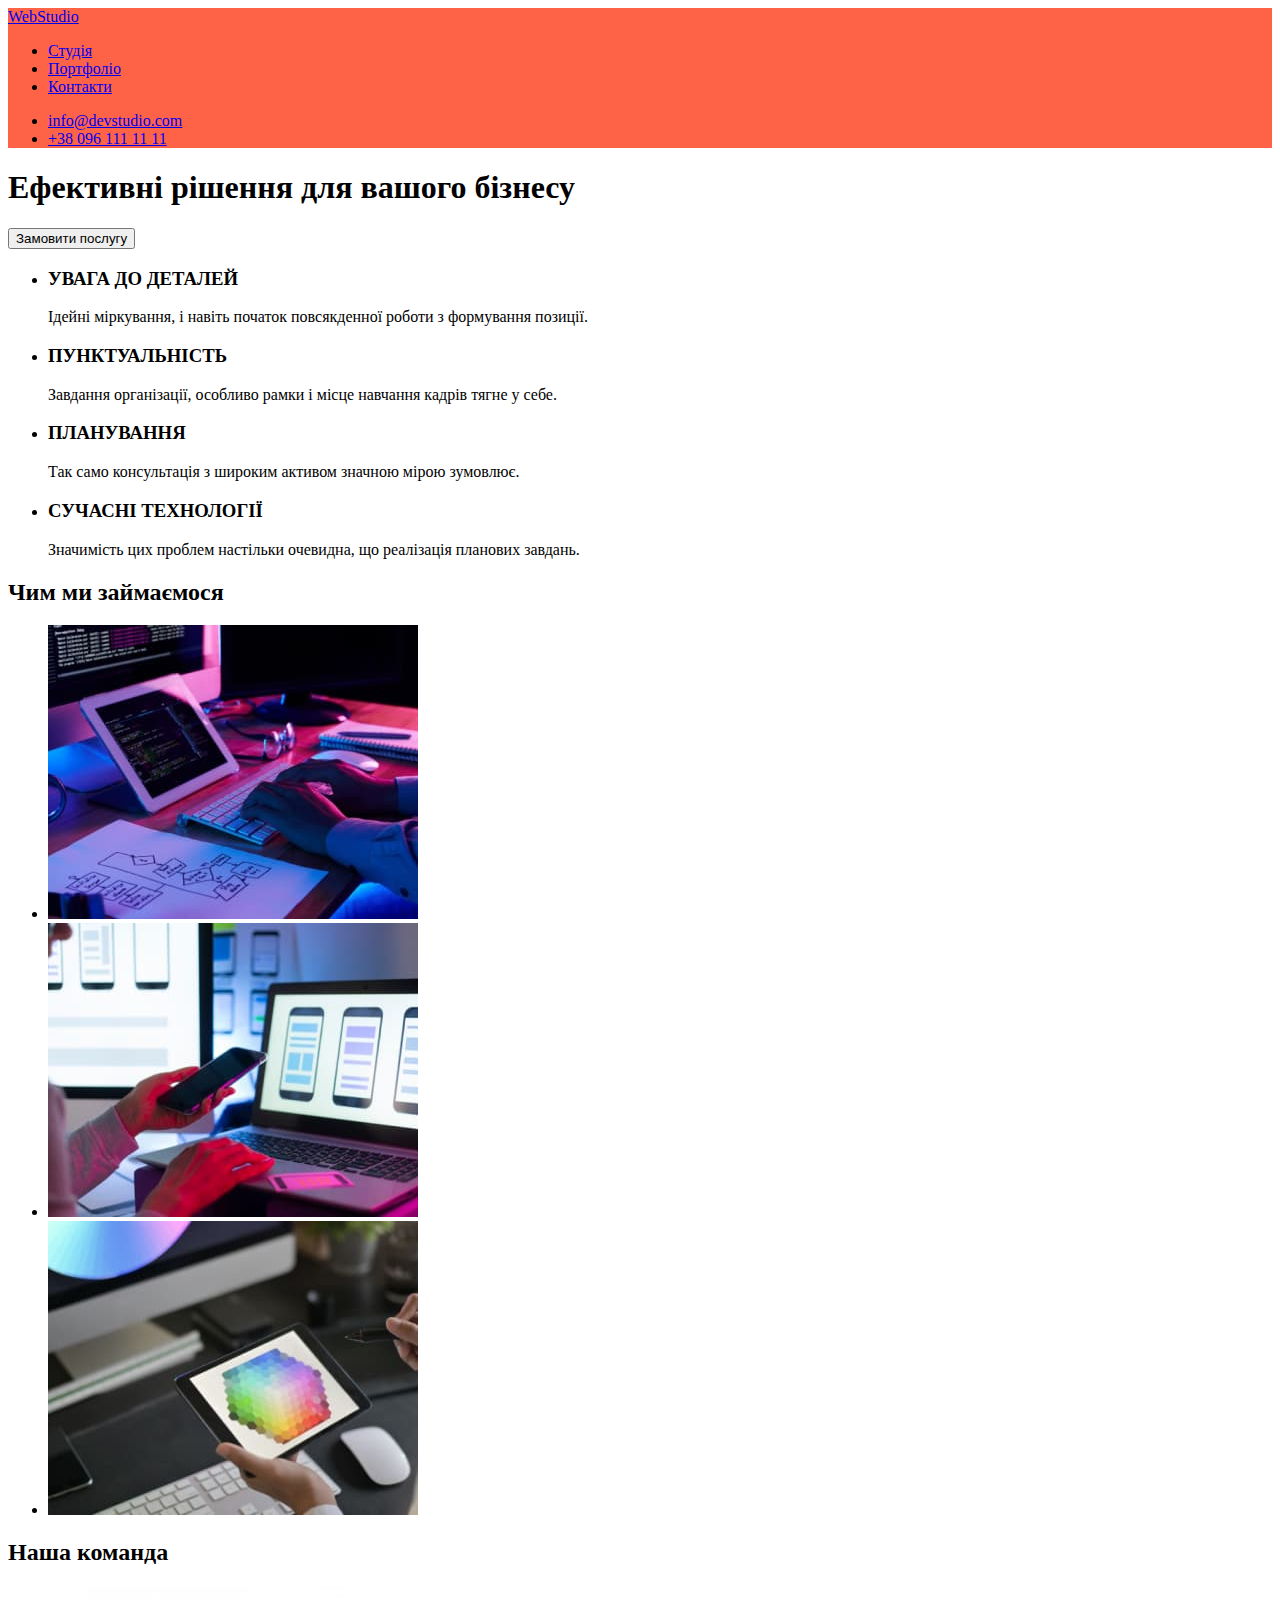
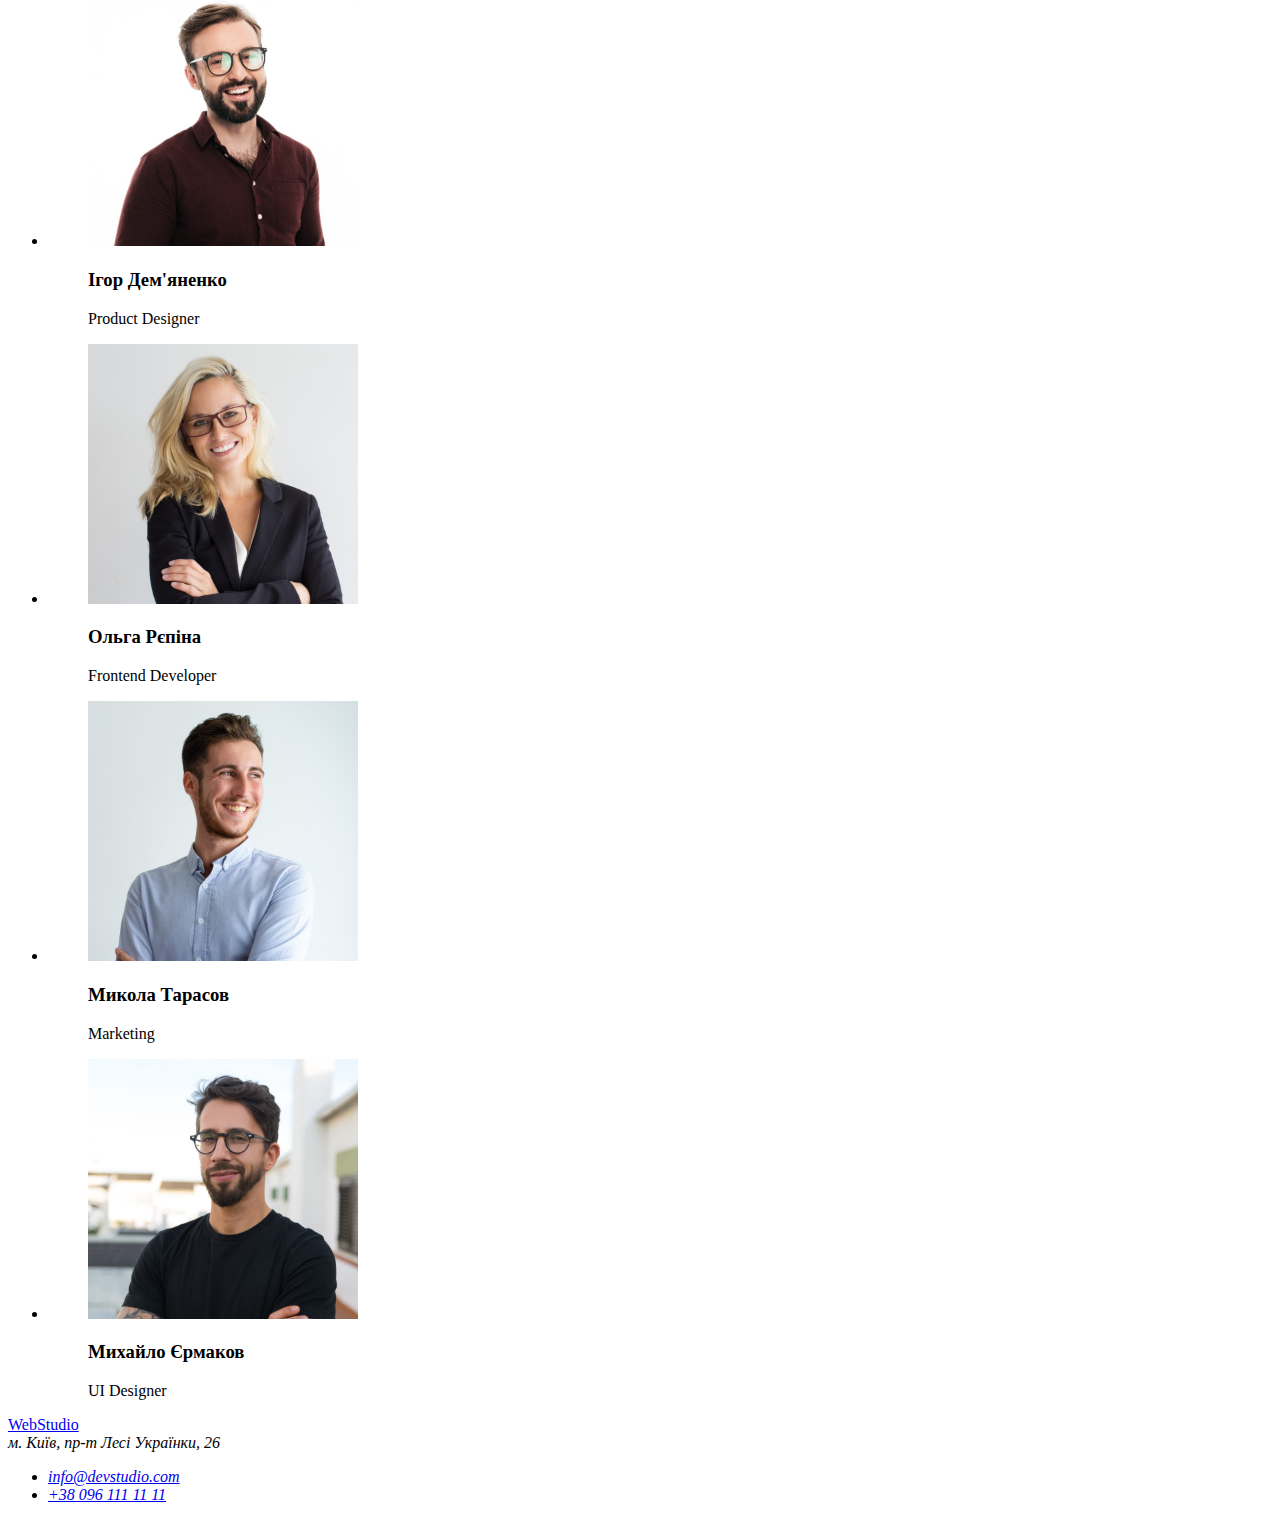
==== index.html @ e91b352d "Підключає стилі, виправляє помилки, додає ссилки в хедер" ====
<!DOCTYPE html>
<html lang="uk">
  <head>
    <meta charset="UTF-8" />
    <meta http-equiv="X-UA-Compatible" content="IE=edge" />
    <meta name="viewport" content="width=device-width, initial-scale=1.0" />
    <title>Студія</title>
    <link rel="stylesheet" href="/css/style.css" />
  </head>
  <body>
    <header>
      <nav>
        <a href="#">WebStudio</a>
        <ul>
          <li><a href="./index.html">Студія</a></li>
          <li><a href="./portfolio.html">Портфоліо</a></li>
          <li><a href="#">Контакти</a></li>
        </ul>
      </nav>
      <ul>
        <li><a href="mailto:info@devstudio.com">info@devstudio.com</a></li>
        <li><a href="tel:+380961111111">+38 096 111 11 11</a></li>
      </ul>
    </header>
    <main>
      <section>
        <h1>Ефективні рішення для вашого бізнесу</h1>
        <button type="button">Замовити послугу</button>
      </section>
      <!-- Наші переваги -->
      <section>
        <!-- <h2>Наші переваги</h2> -->
        <ul>
          <li>
            <h3>УВАГА ДО ДЕТАЛЕЙ</h3>
            <p>Ідейні міркування, і навіть початок повсякденної роботи з формування позиції.</p>
          </li>
          <li>
            <h3>ПУНКТУАЛЬНІСТЬ</h3>
            <p>Завдання організації, особливо рамки і місце навчання кадрів тягне у себе.</p>
          </li>
          <li>
            <h3>ПЛАНУВАННЯ</h3>
            <p>Так само консультація з широким активом значною мірою зумовлює.</p>
          </li>
          <li>
            <h3>СУЧАСНІ ТЕХНОЛОГІЇ</h3>
            <p>Значимість цих проблем настільки очевидна, що реалізація планових завдань.</p>
          </li>
        </ul>
      </section>
      <!-- Чим ми займаємось, активні фото -->
      <section>
        <h2>Чим ми займаємося</h2>
        <ul>
          <li>
            <a href="#"><img src="./images/hands.jpeg" alt="руки на клавіатурі" width="370" /></a>
          </li>
          <li>
            <a href="#"
              ><img src="./images/cellphone.jpeg" alt="мобільний телефон в руці" width="370"
            /></a>
          </li>
          <li>
            <a href="#"><img src="./images/tablet.jpeg" alt="планшет в руці" width="370" /></a>
          </li>
        </ul>
      </section>
      <!-- Наша команда, активні фото і текст -->
      <section>
        <h2>Наша команда</h2>
        <ul>
          <li>
            <figure>
              <img src="./images/demyanenko.jpeg" alt="фото Ігора Демʼяненка" width="270" />
              <figcaption>
                <h3>Ігор Дем'яненко</h3>
                <p lang="en">Product Designer</p>
              </figcaption>
            </figure>
          </li>
          <li>
            <figure>
              <img src="./images/repina.jpeg" alt="фото Ольги Репіної" width="270" />
              <figcaption>
                <h3>Ольга Рєпіна</h3>
                <p lang="en">Frontend Developer</p>
              </figcaption>
            </figure>
          </li>
          <li>
            <figure>
              <img src="./images/tarasov.jpeg" alt="фото Миколи Тарасова" width="270" />
              <figcaption>
                <h3>Микола Тарасов</h3>
                <p lang="en">Marketing</p>
              </figcaption>
            </figure>
          </li>
          <li>
            <figure>
              <img src="./images/ermakov.jpeg" alt="фото Михайла Єрмакова" width="270" />
              <figcaption>
                <h3>Михайло Єрмаков</h3>
                <p lang="en">UI Designer</p>
              </figcaption>
            </figure>
          </li>
        </ul>
      </section>
    </main>
    <footer>
      <a href="#">WebStudio</a>
      <address>
        м. Київ, пр-т Лесі Українки, 26
        <ul>
          <li><a href="mailto:info@devstudio.com">info@devstudio.com</a></li>
          <li><a href="tel:+380961111111">+38 096 111 11 11</a></li>
        </ul>
      </address>
    </footer>
  </body>
</html>
---- css/style.css ----
header {
  background-color: tomato;
}
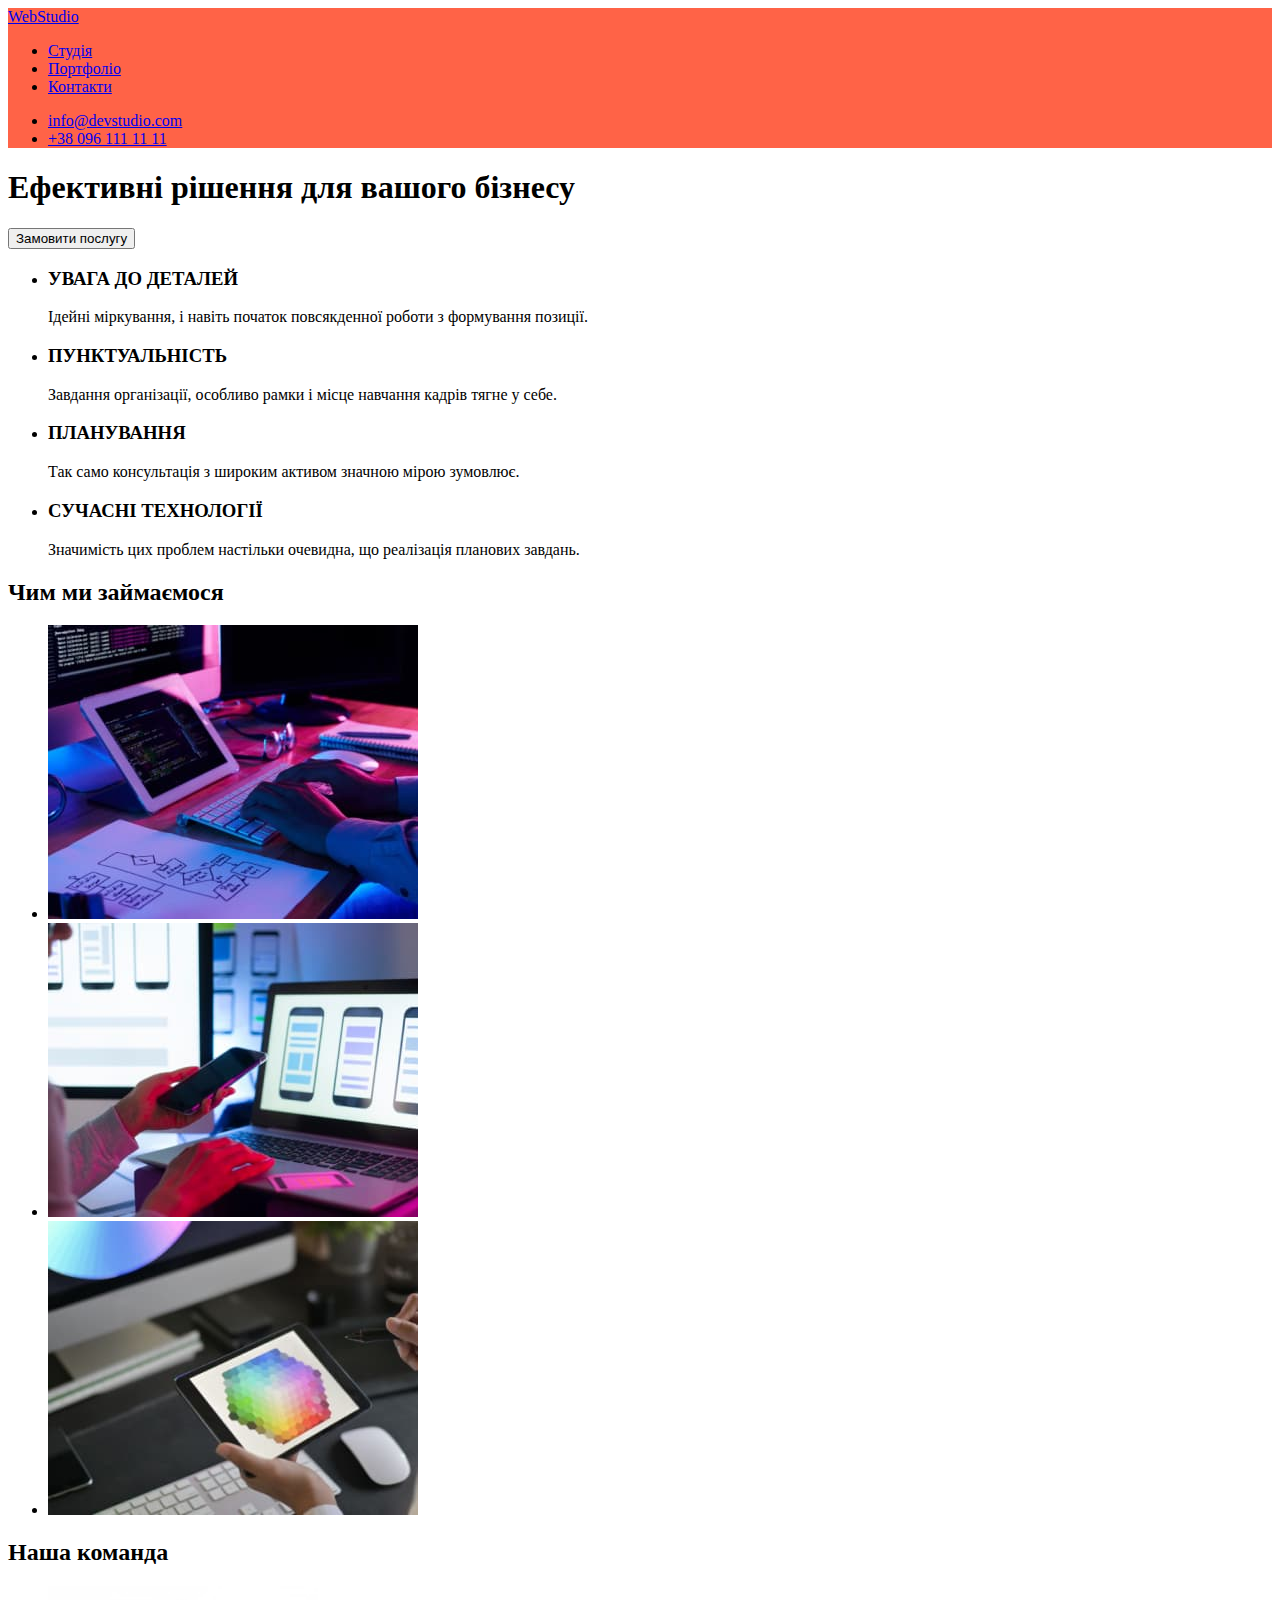
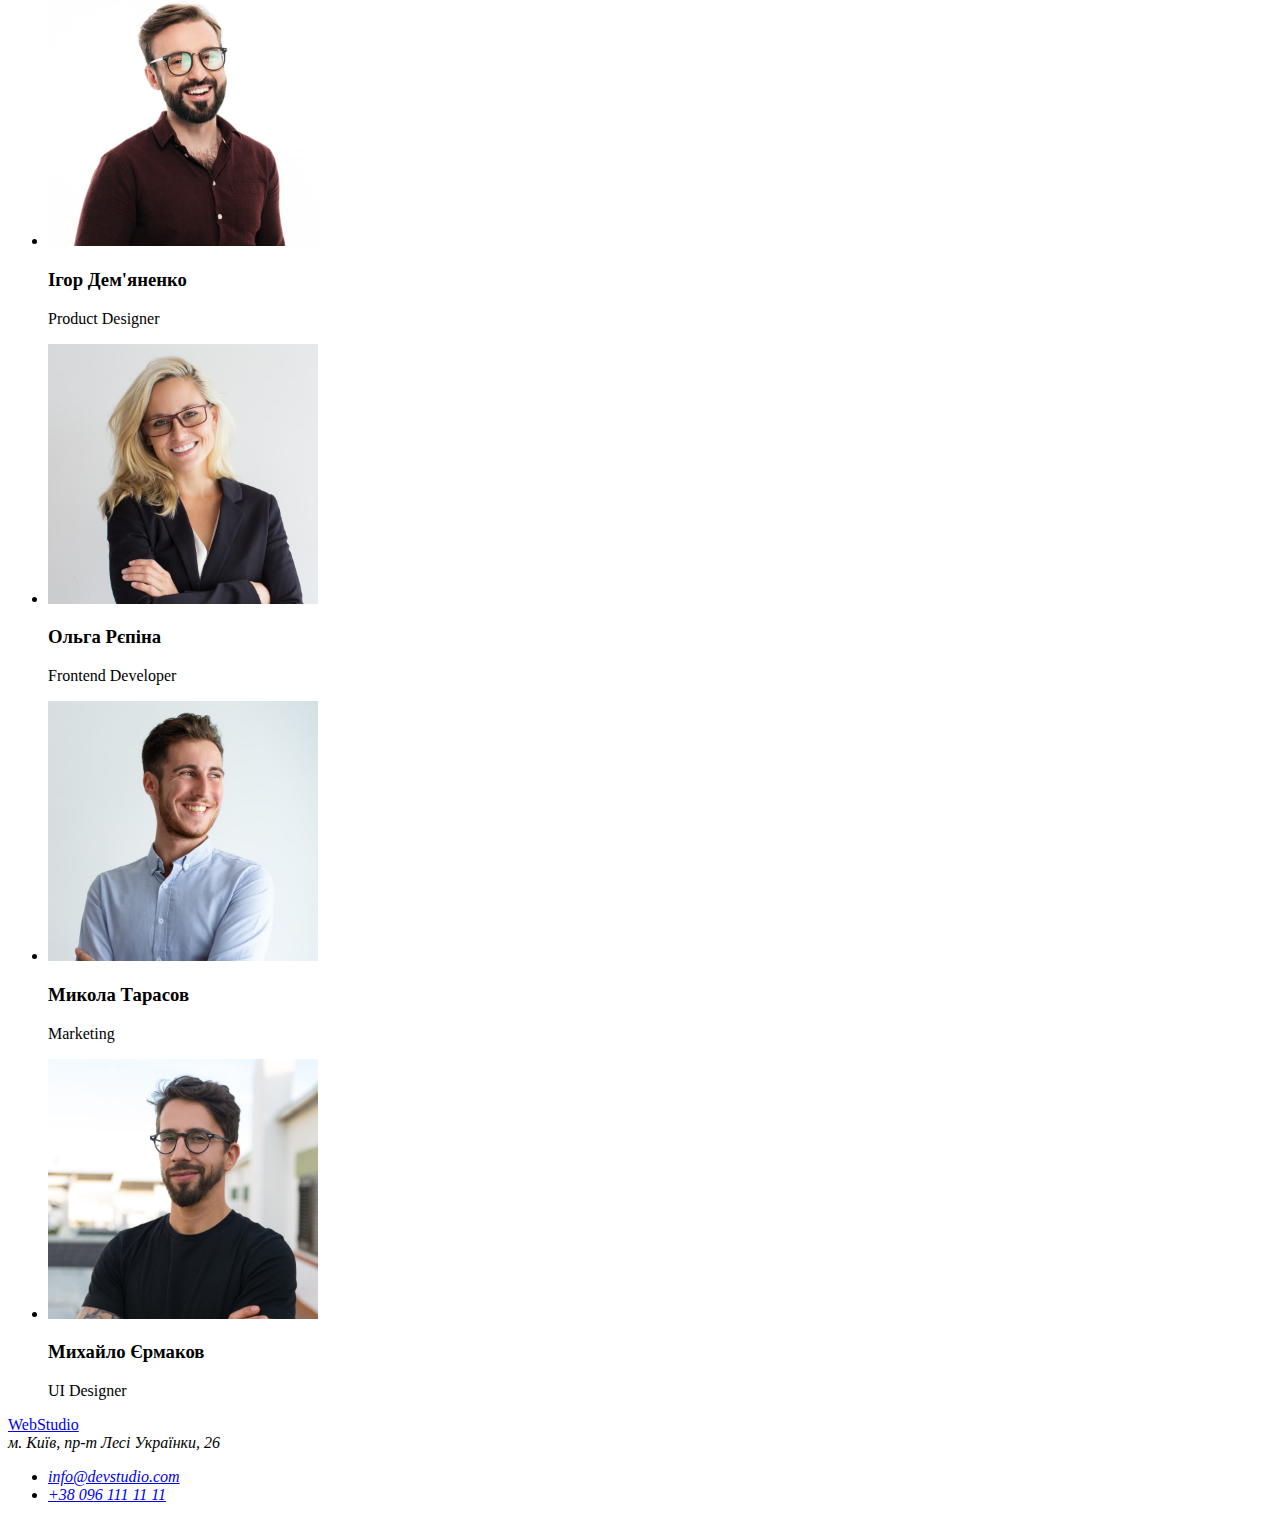
==== commit 31febcd7: "Править секцію наша команда" ====
--- a/index.html
+++ b/index.html
@@ -49,7 +49,7 @@
           </li>
         </ul>
       </section>
-      <!-- Чим ми займаємось, активні фото -->
+      <!-- Чим ми займаємось -->
       <section>
         <h2>Чим ми займаємося</h2>
         <ul>
@@ -66,45 +66,29 @@
           </li>
         </ul>
       </section>
-      <!-- Наша команда, активні фото і текст -->
+      <!-- Наша команда -->
       <section>
         <h2>Наша команда</h2>
         <ul>
           <li>
-            <figure>
-              <img src="./images/demyanenko.jpeg" alt="фото Ігора Демʼяненка" width="270" />
-              <figcaption>
-                <h3>Ігор Дем'яненко</h3>
-                <p lang="en">Product Designer</p>
-              </figcaption>
-            </figure>
+            <img src="./images/demyanenko.jpeg" alt="фото Ігора Демʼяненка" width="270" />
+            <h3>Ігор Дем'яненко</h3>
+            <p lang="en">Product Designer</p>
           </li>
           <li>
-            <figure>
-              <img src="./images/repina.jpeg" alt="фото Ольги Репіної" width="270" />
-              <figcaption>
-                <h3>Ольга Рєпіна</h3>
-                <p lang="en">Frontend Developer</p>
-              </figcaption>
-            </figure>
+            <img src="./images/repina.jpeg" alt="фото Ольги Репіної" width="270" />
+            <h3>Ольга Рєпіна</h3>
+            <p lang="en">Frontend Developer</p>
           </li>
           <li>
-            <figure>
-              <img src="./images/tarasov.jpeg" alt="фото Миколи Тарасова" width="270" />
-              <figcaption>
-                <h3>Микола Тарасов</h3>
-                <p lang="en">Marketing</p>
-              </figcaption>
-            </figure>
+            <img src="./images/tarasov.jpeg" alt="фото Миколи Тарасова" width="270" />
+            <h3>Микола Тарасов</h3>
+            <p lang="en">Marketing</p>
           </li>
           <li>
-            <figure>
-              <img src="./images/ermakov.jpeg" alt="фото Михайла Єрмакова" width="270" />
-              <figcaption>
-                <h3>Михайло Єрмаков</h3>
-                <p lang="en">UI Designer</p>
-              </figcaption>
-            </figure>
+            <img src="./images/ermakov.jpeg" alt="фото Михайла Єрмакова" width="270" />
+            <h3>Михайло Єрмаков</h3>
+            <p lang="en">UI Designer</p>
           </li>
         </ul>
       </section>
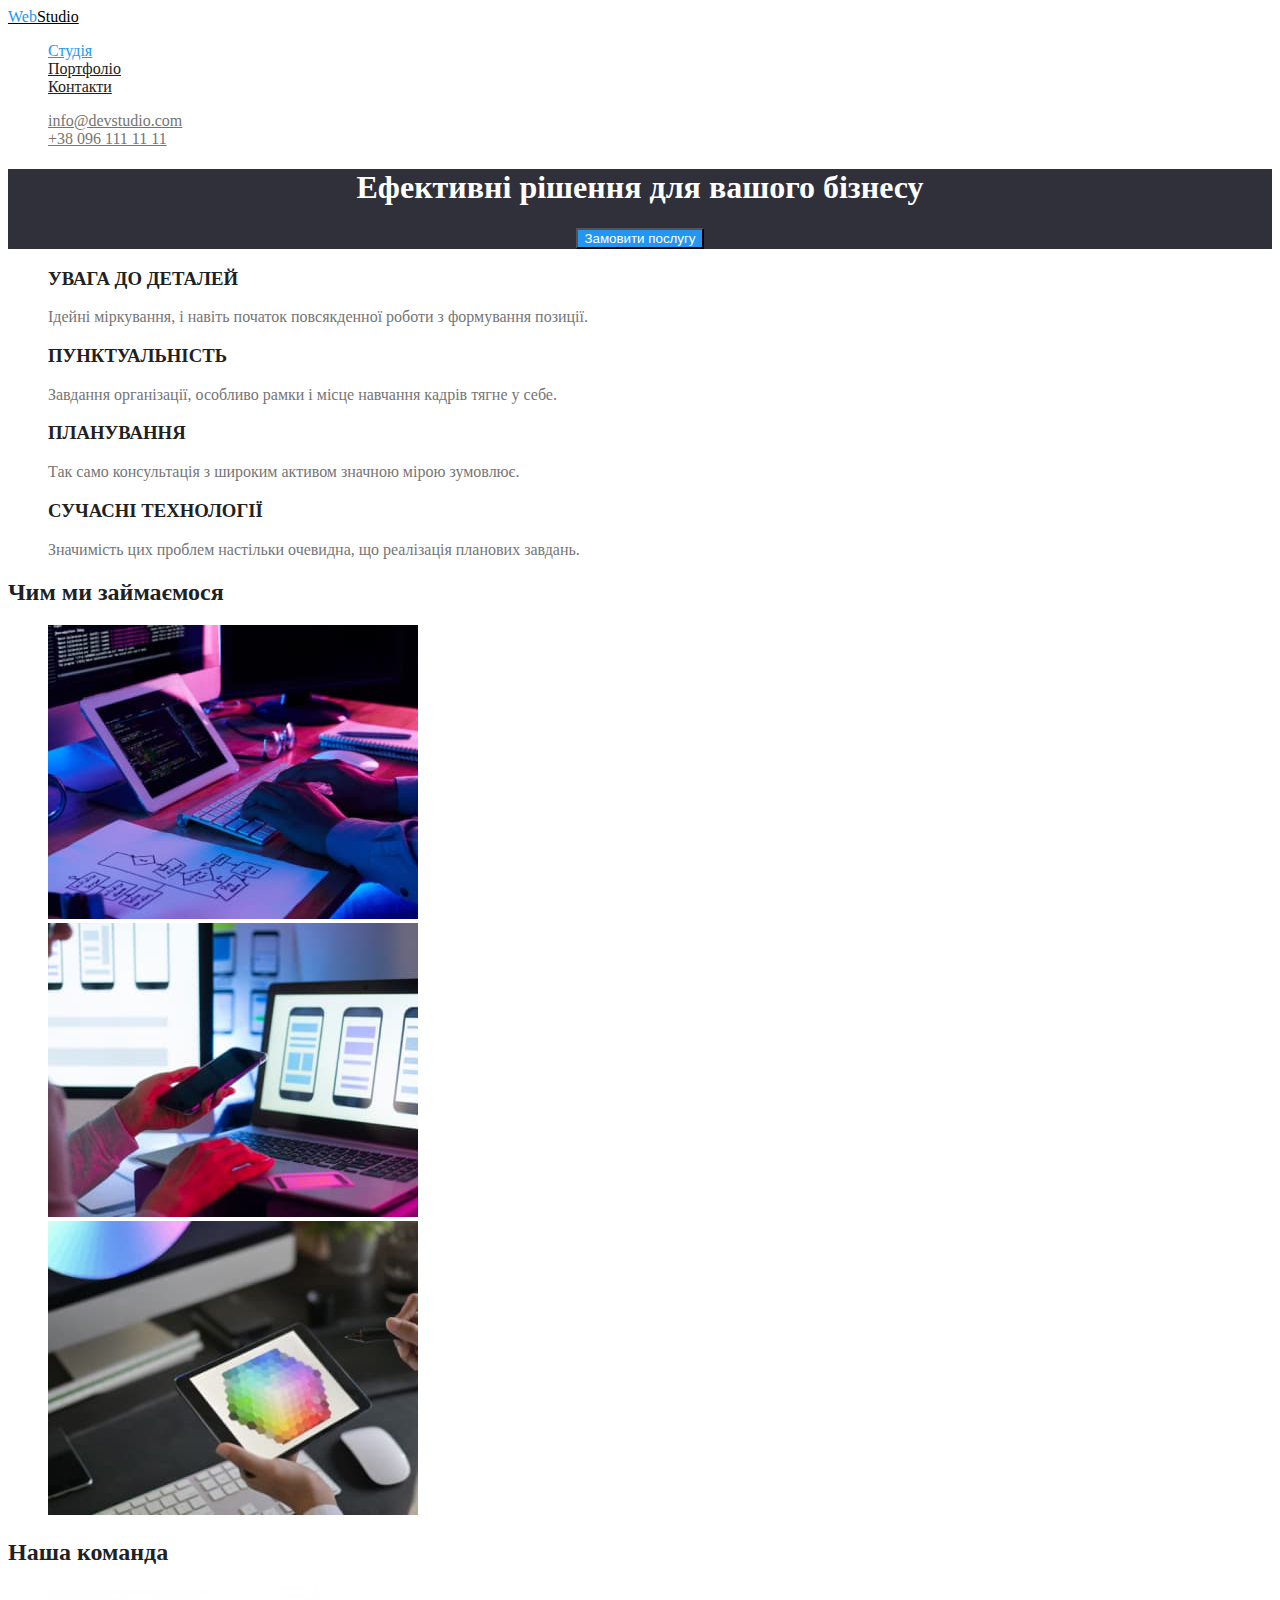
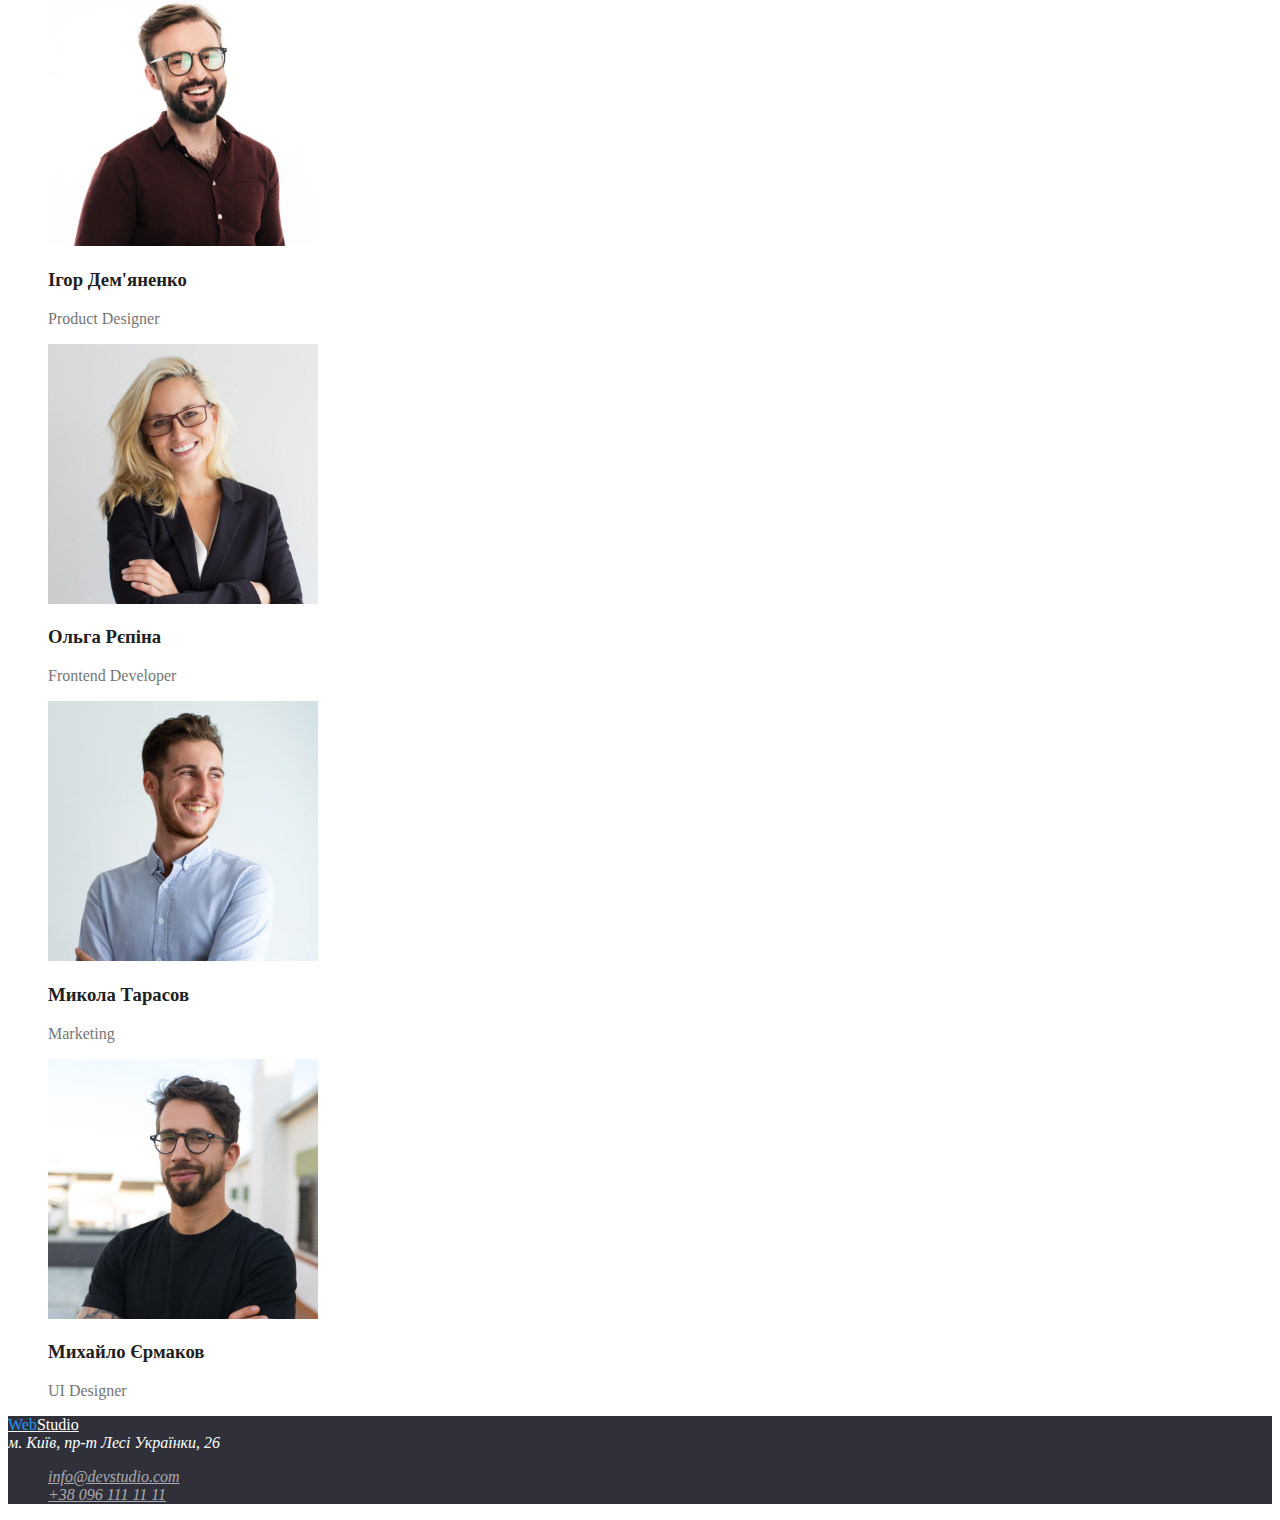
==== commit c600e0c9: "Додає класи і кольори" ====
--- a/index.html
+++ b/index.html
@@ -5,54 +5,61 @@
     <meta http-equiv="X-UA-Compatible" content="IE=edge" />
     <meta name="viewport" content="width=device-width, initial-scale=1.0" />
     <title>Студія</title>
+    <link rel="preconnect" href="https://fonts.googleapis.com" />
+    <link rel="preconnect" href="https://fonts.gstatic.com" crossorigin />
+    <link
+      href="https://fonts.googleapis.com/css2?family=Raleway:wght@700&family=Roboto:wght@400;500;700;900&display=swap"
+      rel="stylesheet"
+    />
     <link rel="stylesheet" href="/css/style.css" />
   </head>
   <body>
     <header>
+      <a href="#" class="logo"><span class="logo-akcent">Web</span>Studio</a>
       <nav>
-        <a href="#">WebStudio</a>
-        <ul>
-          <li><a href="./index.html">Студія</a></li>
-          <li><a href="./portfolio.html">Портфоліо</a></li>
-          <li><a href="#">Контакти</a></li>
+        <ul class="site-nav list">
+          <li><a href="./index.html" class="link current">Студія</a></li>
+          <li><a href="./portfolio.html" class="link">Портфоліо</a></li>
+          <li><a href="#" class="link">Контакти</a></li>
         </ul>
       </nav>
-      <ul>
-        <li><a href="mailto:info@devstudio.com">info@devstudio.com</a></li>
-        <li><a href="tel:+380961111111">+38 096 111 11 11</a></li>
+      <ul class="contact list">
+        <li><a href="mailto:info@devstudio.com" class="link">info@devstudio.com</a></li>
+        <li><a href="tel:+380961111111" class="link">+38 096 111 11 11</a></li>
       </ul>
     </header>
     <main>
-      <section>
-        <h1>Ефективні рішення для вашого бізнесу</h1>
-        <button type="button">Замовити послугу</button>
+      <!-- Герой  -->
+      <section class="hero">
+        <h1 class="hero-title">Ефективні рішення для вашого бізнесу</h1>
+        <button type="button" class="button primary">Замовити послугу</button>
       </section>
       <!-- Наші переваги -->
-      <section>
+      <section class="section">
         <!-- <h2>Наші переваги</h2> -->
-        <ul>
+        <ul class="features list">
           <li>
-            <h3>УВАГА ДО ДЕТАЛЕЙ</h3>
+            <h3 class="title">УВАГА ДО ДЕТАЛЕЙ</h3>
             <p>Ідейні міркування, і навіть початок повсякденної роботи з формування позиції.</p>
           </li>
           <li>
-            <h3>ПУНКТУАЛЬНІСТЬ</h3>
+            <h3 class="title">ПУНКТУАЛЬНІСТЬ</h3>
             <p>Завдання організації, особливо рамки і місце навчання кадрів тягне у себе.</p>
           </li>
           <li>
-            <h3>ПЛАНУВАННЯ</h3>
+            <h3 class="title">ПЛАНУВАННЯ</h3>
             <p>Так само консультація з широким активом значною мірою зумовлює.</p>
           </li>
           <li>
-            <h3>СУЧАСНІ ТЕХНОЛОГІЇ</h3>
+            <h3 class="title">СУЧАСНІ ТЕХНОЛОГІЇ</h3>
             <p>Значимість цих проблем настільки очевидна, що реалізація планових завдань.</p>
           </li>
         </ul>
       </section>
       <!-- Чим ми займаємось -->
-      <section>
-        <h2>Чим ми займаємося</h2>
-        <ul>
+      <section class="section">
+        <h2 class="section-title">Чим ми займаємося</h2>
+        <ul class="list">
           <li>
             <a href="#"><img src="./images/hands.jpeg" alt="руки на клавіатурі" width="370" /></a>
           </li>
@@ -67,39 +74,39 @@
         </ul>
       </section>
       <!-- Наша команда -->
-      <section>
-        <h2>Наша команда</h2>
-        <ul>
+      <section class="section">
+        <h2 class="section-title">Наша команда</h2>
+        <ul class="team list">
           <li>
             <img src="./images/demyanenko.jpeg" alt="фото Ігора Демʼяненка" width="270" />
-            <h3>Ігор Дем'яненко</h3>
+            <h3 class="title">Ігор Дем'яненко</h3>
             <p lang="en">Product Designer</p>
           </li>
           <li>
             <img src="./images/repina.jpeg" alt="фото Ольги Репіної" width="270" />
-            <h3>Ольга Рєпіна</h3>
+            <h3 class="title">Ольга Рєпіна</h3>
             <p lang="en">Frontend Developer</p>
           </li>
           <li>
             <img src="./images/tarasov.jpeg" alt="фото Миколи Тарасова" width="270" />
-            <h3>Микола Тарасов</h3>
+            <h3 class="title">Микола Тарасов</h3>
             <p lang="en">Marketing</p>
           </li>
           <li>
             <img src="./images/ermakov.jpeg" alt="фото Михайла Єрмакова" width="270" />
-            <h3>Михайло Єрмаков</h3>
+            <h3 class="title">Михайло Єрмаков</h3>
             <p lang="en">UI Designer</p>
           </li>
         </ul>
       </section>
     </main>
     <footer>
-      <a href="#">WebStudio</a>
+      <a href="#" class="logo-footer"><span class="logo-akcent">Web</span>Studio</a>
       <address>
         м. Київ, пр-т Лесі Українки, 26
-        <ul>
-          <li><a href="mailto:info@devstudio.com">info@devstudio.com</a></li>
-          <li><a href="tel:+380961111111">+38 096 111 11 11</a></li>
+        <ul class="footer-contact list">
+          <li><a href="mailto:info@devstudio.com" class="link">info@devstudio.com</a></li>
+          <li><a href="tel:+380961111111" class="link">+38 096 111 11 11</a></li>
         </ul>
       </address>
     </footer>
--- a/css/style.css
+++ b/css/style.css
@@ -1,3 +1,135 @@
-header {
-  background-color: tomato;
+/* Глобальні стилі */
+
+:root {
+  --primary-text-color: #757575;
+  --title-text-color: #212121;
+  --akcent-color: #2196f3;
+  --logo-color: #000000;
+  --main-bg-color: #ffffff;
+  --secondary-bg-color: #f5f4fa;
+  --background-hero-footer-color: #2f303a;
 }
+
+body {
+  background-color: var(--main-bg-color);
+  color: var(--primary-text-color);
+}
+
+.list {
+  list-style: none;
+}
+
+.logo {
+  color: #000000;
+}
+
+.logo-akcent {
+  color: var(--akcent-color);
+}
+
+/* Site nav */
+
+.site-nav .link {
+  color: var(--title-text-color);
+}
+.site-nav .link:hover,
+.site-nav .link:focus {
+  color: var(--akcent-color);
+}
+
+.site-nav .link.current {
+  color: var(--akcent-color);
+}
+
+/* Contact */
+
+.contact .link {
+  color: var(--primary-text-color);
+}
+
+.contact .link:hover,
+.contact .link:focus {
+  color: var(--akcent-color);
+}
+
+/* Hero */
+
+.hero {
+  background-color: var(--background-hero-footer-color);
+  text-align: center;
+}
+
+.hero-title {
+  color: var(--main-bg-color);
+}
+
+/* Section */
+
+.section-title {
+  color: var(--title-text-color);
+}
+
+/* Features */
+
+.features .title {
+  color: var(--title-text-color);
+}
+
+/* Team */
+
+.team .title {
+  color: var(--title-text-color);
+}
+
+/* Button */
+.button {
+  color: var(--title-text-color);
+  background-color: var(--secondary-bg-color);
+}
+
+.button.primary {
+  color: var(--main-bg-color);
+  background-color: var(--akcent-color);
+}
+
+.button.secondary {
+  color: var(--title-text-color);
+  background-color: var(--secondary-bg-color);
+}
+
+/* Footer */
+
+footer {
+  background-color: var(--background-hero-footer-color);
+}
+
+address {
+  color: #ffffff;
+}
+
+.logo-footer {
+  color: #ffffff;
+}
+
+.footer-contact .link {
+  color: rgba(255, 255, 255, 0.6);
+}
+
+/* Portfolio page */
+
+/* Portfolio nav */
+
+.portfolio-btn .button:hover,
+.portfolio-btn .button:focus {
+  color: var(--main-bg-color);
+  background-color: var(--akcent-color);
+}
+
+/* Portfolio */
+.portfolio .link {
+  color: inherit;
+}
+
+.portfolio .title {
+  color: var(--title-text-color);
+}
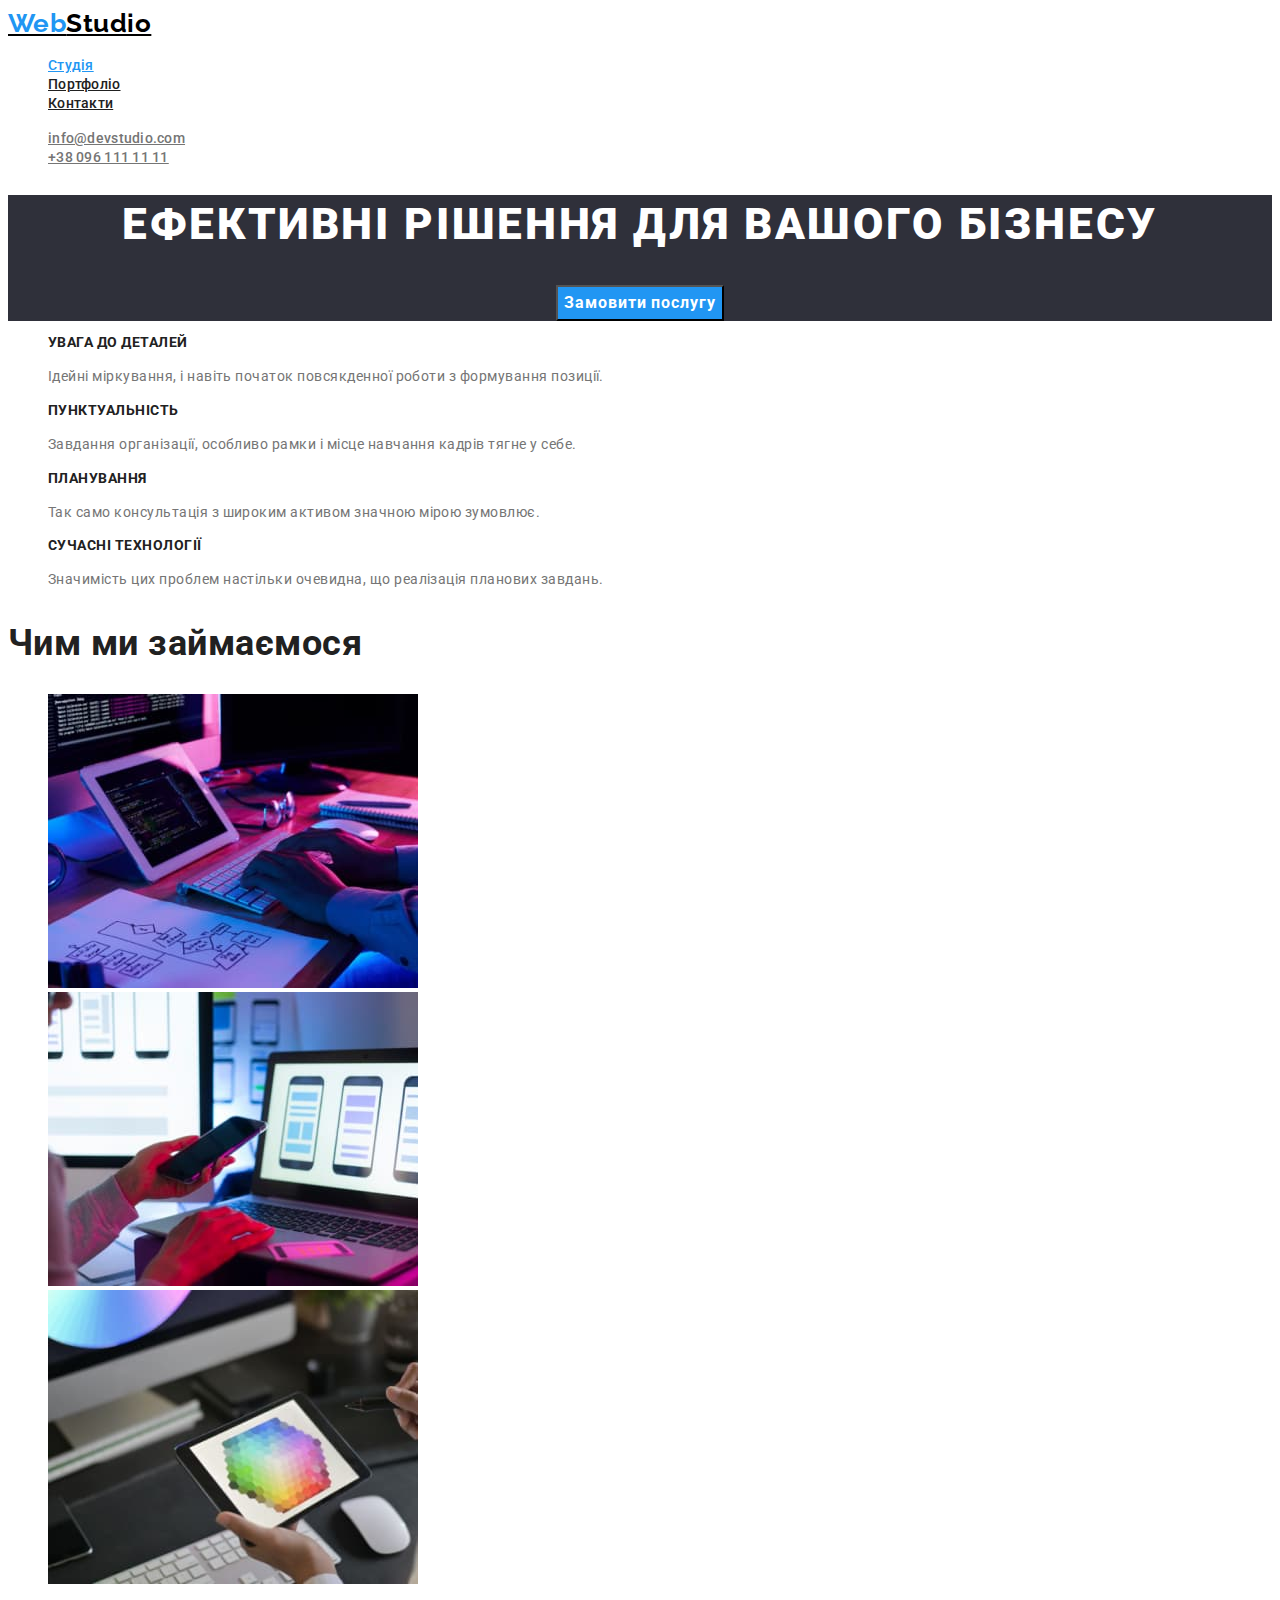
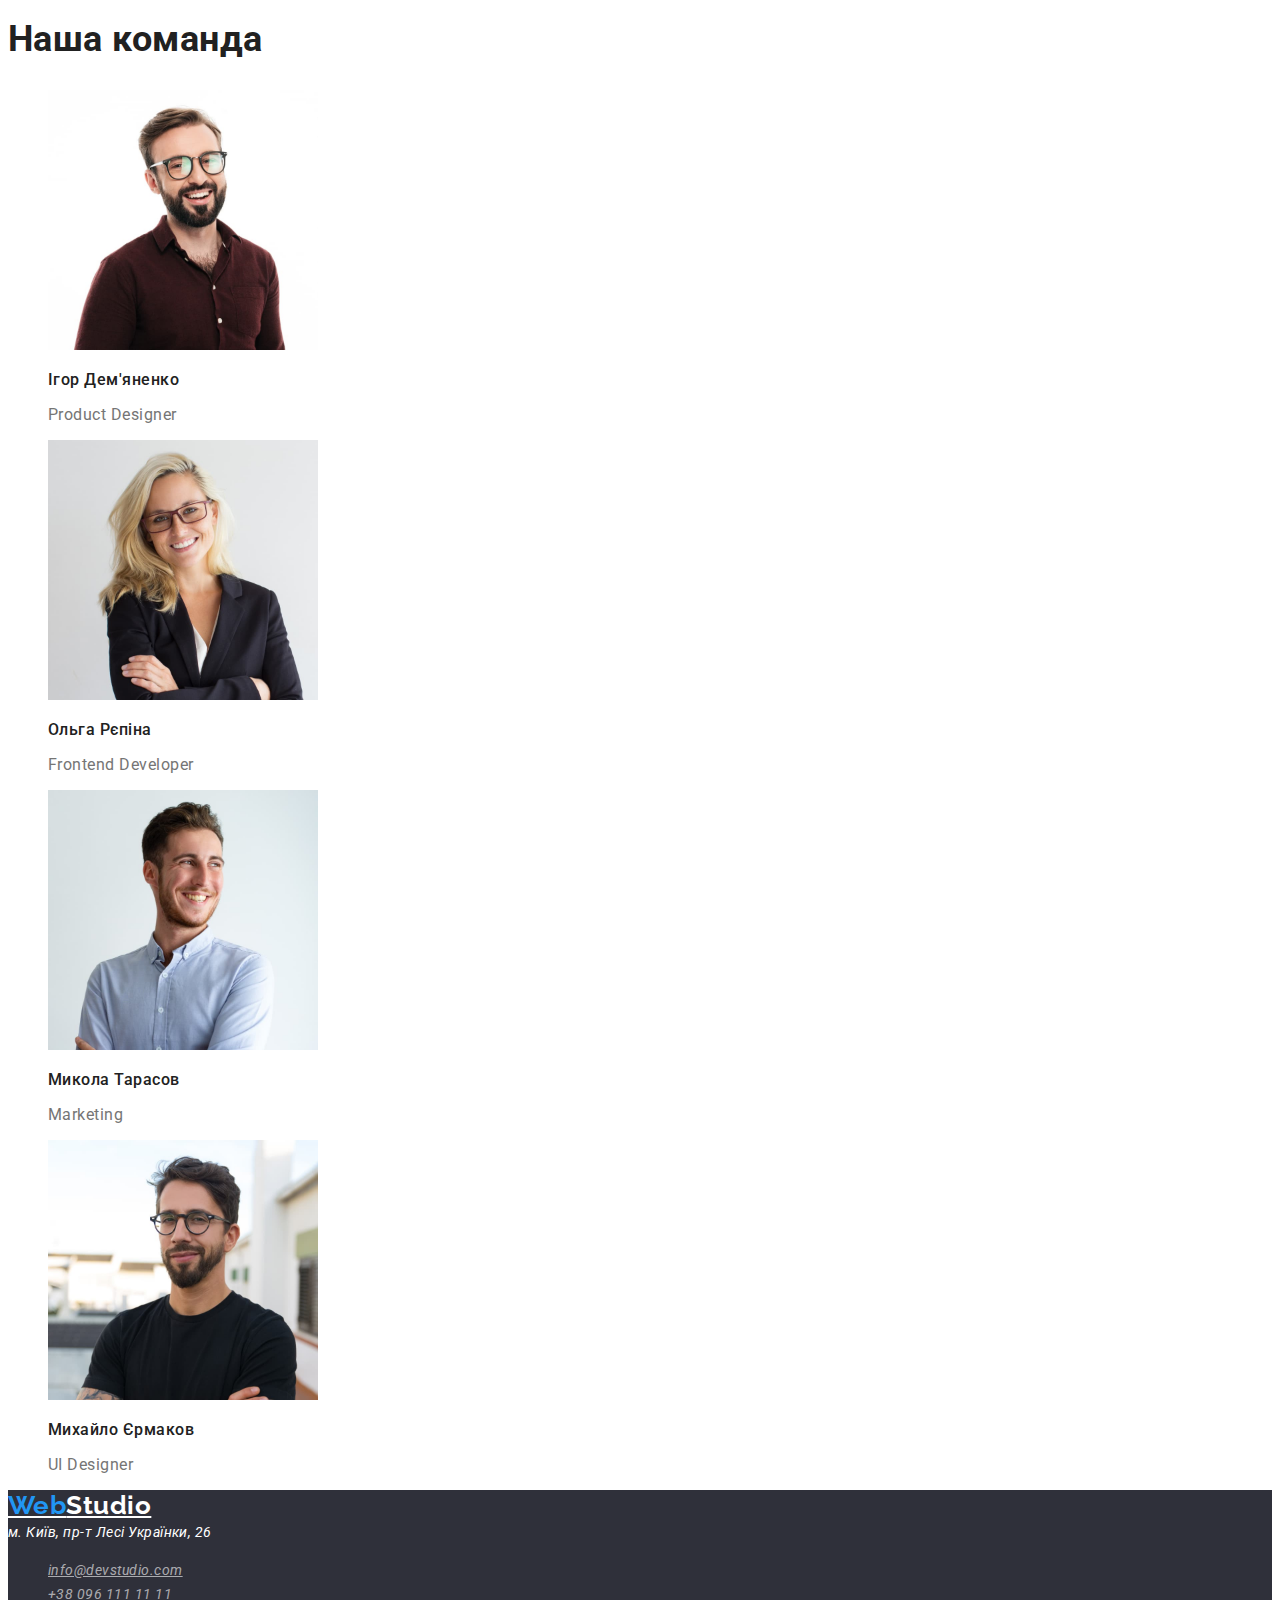
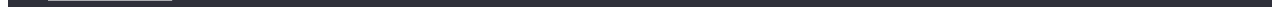
==== commit ef7d84a0: "Підключає стиль текстіів" ====
--- a/index.html
+++ b/index.html
@@ -11,11 +11,11 @@
       href="https://fonts.googleapis.com/css2?family=Raleway:wght@700&family=Roboto:wght@400;500;700;900&display=swap"
       rel="stylesheet"
     />
-    <link rel="stylesheet" href="/css/style.css" />
+    <link rel="stylesheet" href="./css/style.css" />
   </head>
   <body>
     <header>
-      <a href="#" class="logo"><span class="logo-akcent">Web</span>Studio</a>
+      <a href="#" class="logo"><span class="logo akcent">Web</span>Studio</a>
       <nav>
         <ul class="site-nav list">
           <li><a href="./index.html" class="link current">Студія</a></li>
@@ -100,9 +100,9 @@
         </ul>
       </section>
     </main>
-    <footer>
-      <a href="#" class="logo-footer"><span class="logo-akcent">Web</span>Studio</a>
-      <address>
+    <footer class="all-footer">
+      <a href="#" class="logo footer"><span class="logo akcent">Web</span>Studio</a>
+      <address class="footer-adress">
         м. Київ, пр-т Лесі Українки, 26
         <ul class="footer-contact list">
           <li><a href="mailto:info@devstudio.com" class="link">info@devstudio.com</a></li>
--- a/css/style.css
+++ b/css/style.css
@@ -11,25 +11,42 @@
 }
 
 body {
+  font-family: Roboto, sans-serif;
+  letter-spacing: 0.03em;
+  color: var(--primary-text-color);
   background-color: var(--main-bg-color);
-  color: var(--primary-text-color);
 }
 
 .list {
   list-style: none;
 }
 
+/* LOGO */
+
 .logo {
-  color: #000000;
-}
-
-.logo-akcent {
-  color: var(--akcent-color);
+  font-family: Raleway, sans-serif;
+  font-weight: 700;
+  font-size: 26px;
+  line-height: 1.19;
+  color: var(--logo-color);
+}
+
+.logo.akcent {
+  color: var(--akcent-color);
+}
+
+.logo.footer {
+  color: var(--main-bg-color);
 }
 
 /* Site nav */
 
 .site-nav .link {
+  font-weight: 500;
+  font-size: 14px;
+  line-height: 1.14;
+  letter-spacing: 0.02em;
+
   color: var(--title-text-color);
 }
 .site-nav .link:hover,
@@ -44,6 +61,11 @@
 /* Contact */
 
 .contact .link {
+  font-weight: 500;
+  font-size: 14px;
+  line-height: 1.14;
+  letter-spacing: 0.02em;
+
   color: var(--primary-text-color);
 }
 
@@ -60,31 +82,66 @@
 }
 
 .hero-title {
+  font-weight: 900;
+  font-size: 44px;
+  line-height: 1.36;
+  letter-spacing: 0.06em;
+  text-transform: uppercase;
+
   color: var(--main-bg-color);
 }
 
 /* Section */
 
 .section-title {
+  font-size: 36px;
+  line-height: 1.17;
+
   color: var(--title-text-color);
 }
 
 /* Features */
 
 .features .title {
-  color: var(--title-text-color);
+  font-size: 14px;
+  line-height: 1.14;
+  text-transform: uppercase;
+
+  color: var(--title-text-color);
+}
+
+.features {
+  font-size: 14px;
+  line-height: 1.71;
 }
 
 /* Team */
 
 .team .title {
-  color: var(--title-text-color);
+  font-weight: 500;
+  font-size: 16px;
+  line-height: 1.19;
+
+  color: var(--title-text-color);
+}
+
+.team {
+  font-size: 16px;
+  line-height: 1.19;
 }
 
 /* Button */
 .button {
+  font-family: inherit;
+  font-weight: 500;
+  font-size: 16px;
+  line-height: 1.62;
+  letter-spacing: 0.03em;
+
   color: var(--title-text-color);
   background-color: var(--secondary-bg-color);
+
+  cursor: pointer;
 }
 
 .button.primary {
@@ -97,22 +154,35 @@
   background-color: var(--secondary-bg-color);
 }
 
+.hero .button.primary {
+  font-weight: 700;
+  font-size: 16px;
+  line-height: 1.88;
+  letter-spacing: 0.06em;
+}
+
 /* Footer */
 
-footer {
+.all-footer {
   background-color: var(--background-hero-footer-color);
 }
 
-address {
+.footer-adress {
+  font-size: 14px;
+  line-height: 1.71;
   color: #ffffff;
 }
 
-.logo-footer {
-  color: #ffffff;
-}
-
 .footer-contact .link {
+  font-size: 14px;
+  line-height: 1.71;
+
   color: rgba(255, 255, 255, 0.6);
+}
+
+.footer-contact .link:hover,
+.footer-contact .link:focus {
+  color: var(--akcent-color);
 }
 
 /* Portfolio page */
@@ -125,11 +195,21 @@
   background-color: var(--akcent-color);
 }
 
-/* Portfolio */
+/* Portfolio list*/
+
 .portfolio .link {
   color: inherit;
 }
 
 .portfolio .title {
-  color: var(--title-text-color);
-}
+  font-size: 18px;
+  line-height: 2;
+  letter-spacing: 0.06em;
+
+  color: var(--title-text-color);
+}
+
+.portfolio {
+  font-size: 16px;
+  line-height: 1.88;
+}
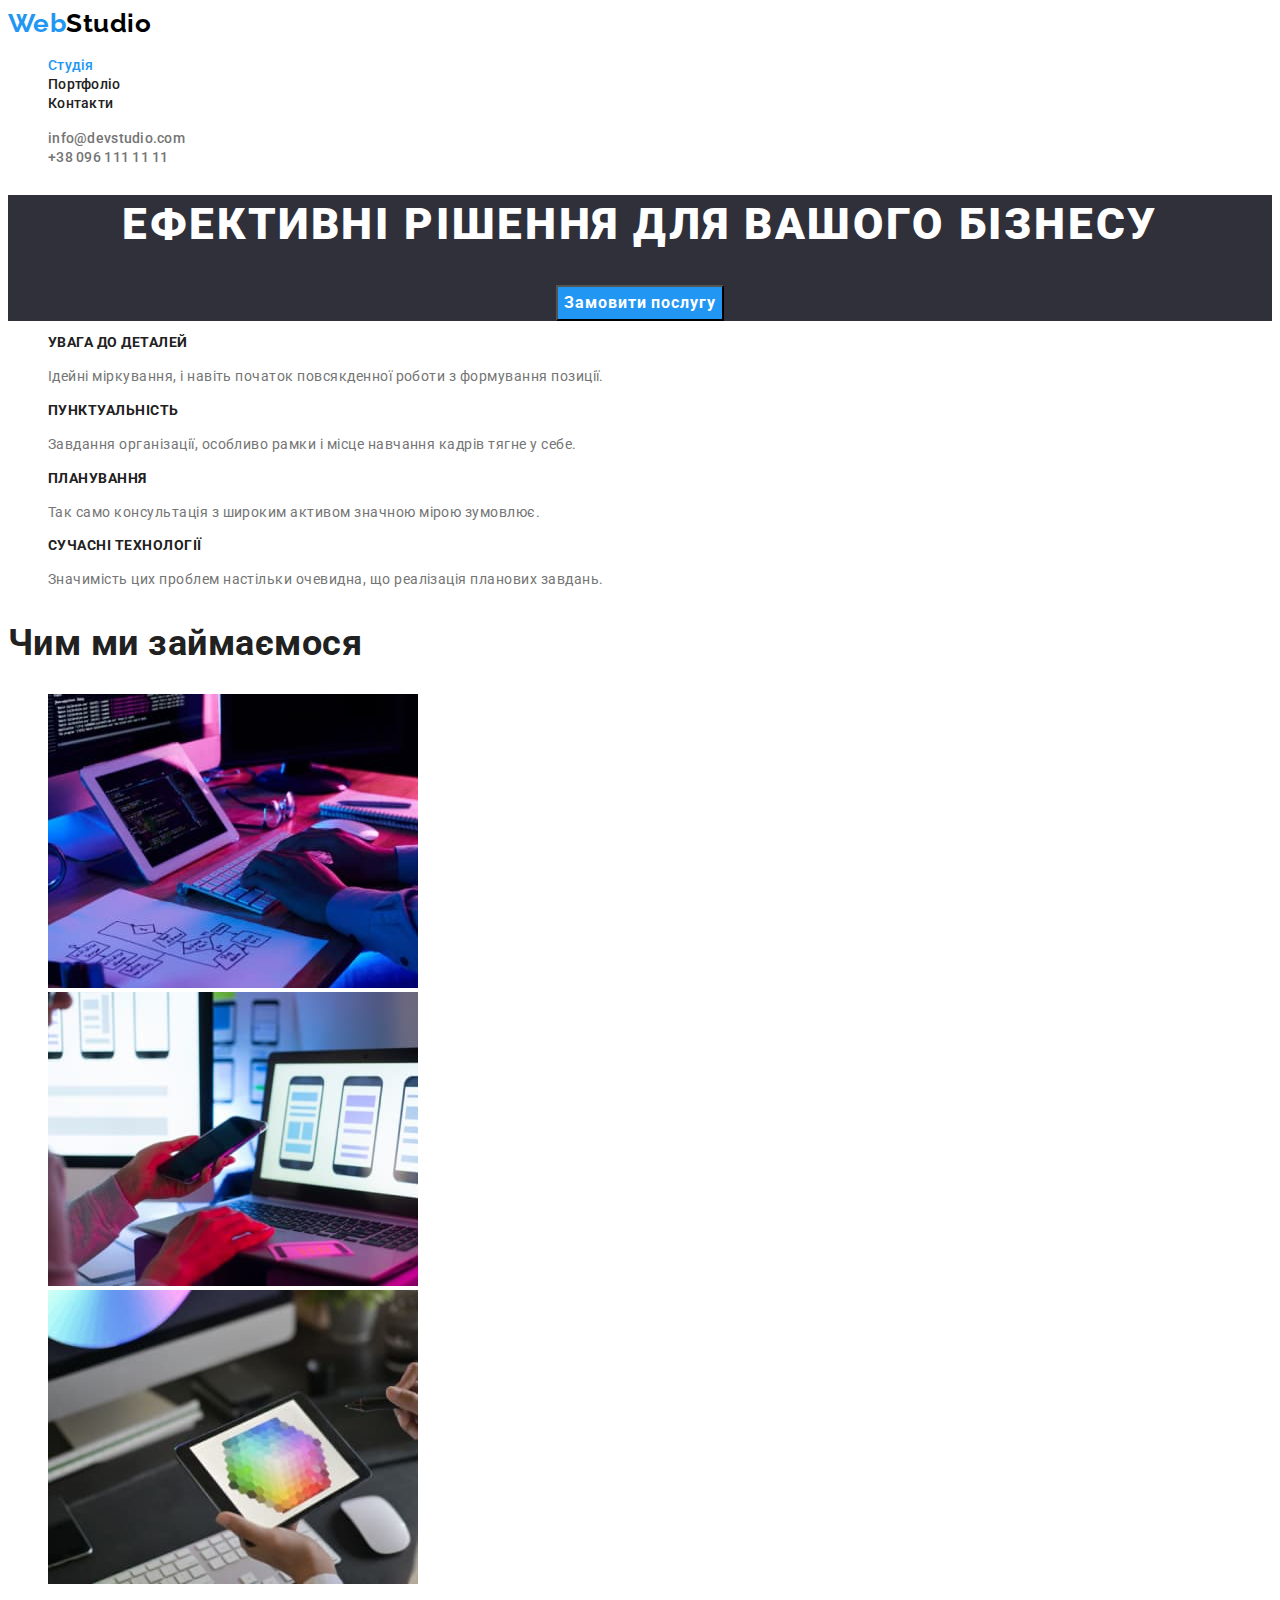
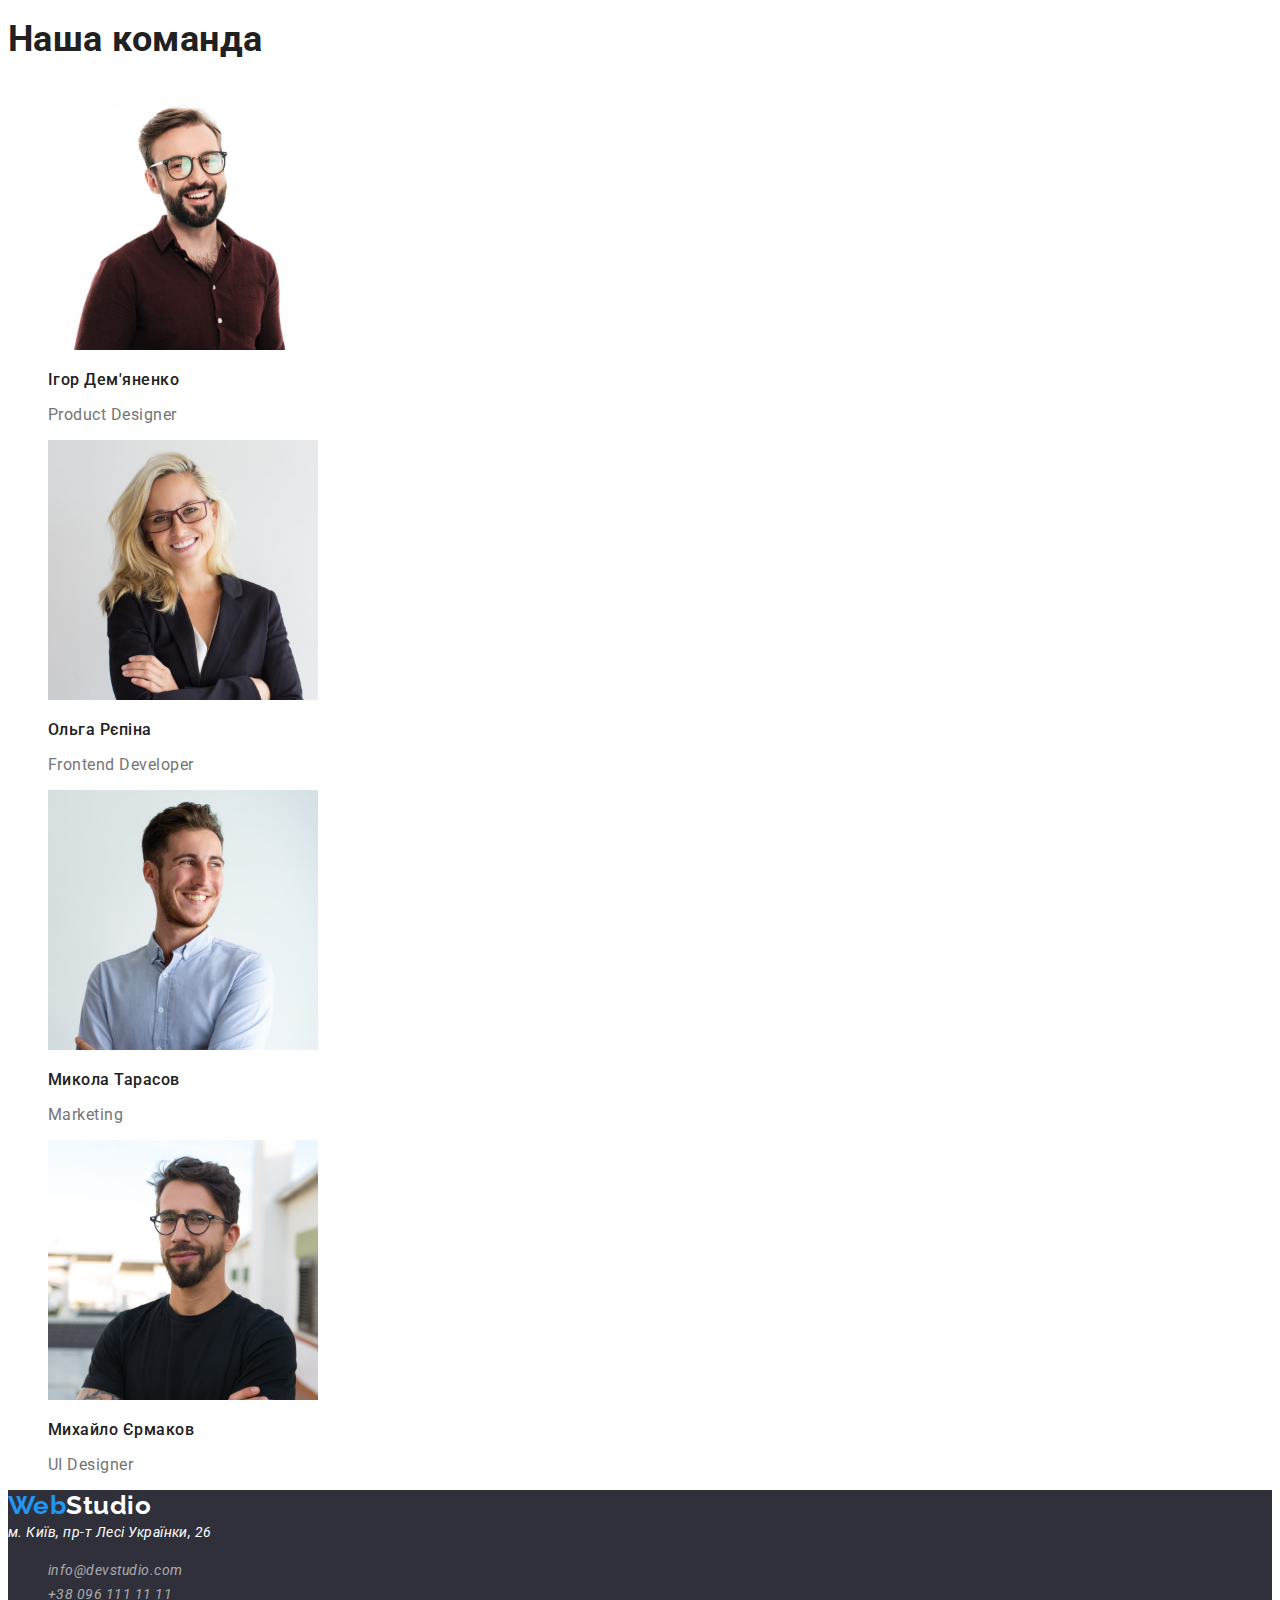
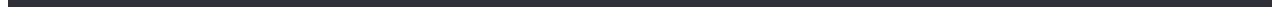
==== commit d2bd83df: "Править хедер" ====
--- a/index.html
+++ b/index.html
@@ -15,8 +15,8 @@
   </head>
   <body>
     <header>
-      <a href="#" class="logo"><span class="logo akcent">Web</span>Studio</a>
       <nav>
+        <a href="#" class="logo"><span class="logo akcent">Web</span>Studio</a>
         <ul class="site-nav list">
           <li><a href="./index.html" class="link current">Студія</a></li>
           <li><a href="./portfolio.html" class="link">Портфоліо</a></li>
--- a/css/style.css
+++ b/css/style.css
@@ -29,6 +29,7 @@
   font-size: 26px;
   line-height: 1.19;
   color: var(--logo-color);
+  text-decoration: none;
 }
 
 .logo.akcent {
@@ -46,8 +47,8 @@
   font-size: 14px;
   line-height: 1.14;
   letter-spacing: 0.02em;
-
-  color: var(--title-text-color);
+  color: var(--title-text-color);
+  text-decoration: none;
 }
 .site-nav .link:hover,
 .site-nav .link:focus {
@@ -65,8 +66,8 @@
   font-size: 14px;
   line-height: 1.14;
   letter-spacing: 0.02em;
-
   color: var(--primary-text-color);
+  text-decoration: none;
 }
 
 .contact .link:hover,
@@ -176,8 +177,8 @@
 .footer-contact .link {
   font-size: 14px;
   line-height: 1.71;
-
   color: rgba(255, 255, 255, 0.6);
+  text-decoration: none;
 }
 
 .footer-contact .link:hover,
@@ -199,6 +200,7 @@
 
 .portfolio .link {
   color: inherit;
+  text-decoration: none;
 }
 
 .portfolio .title {
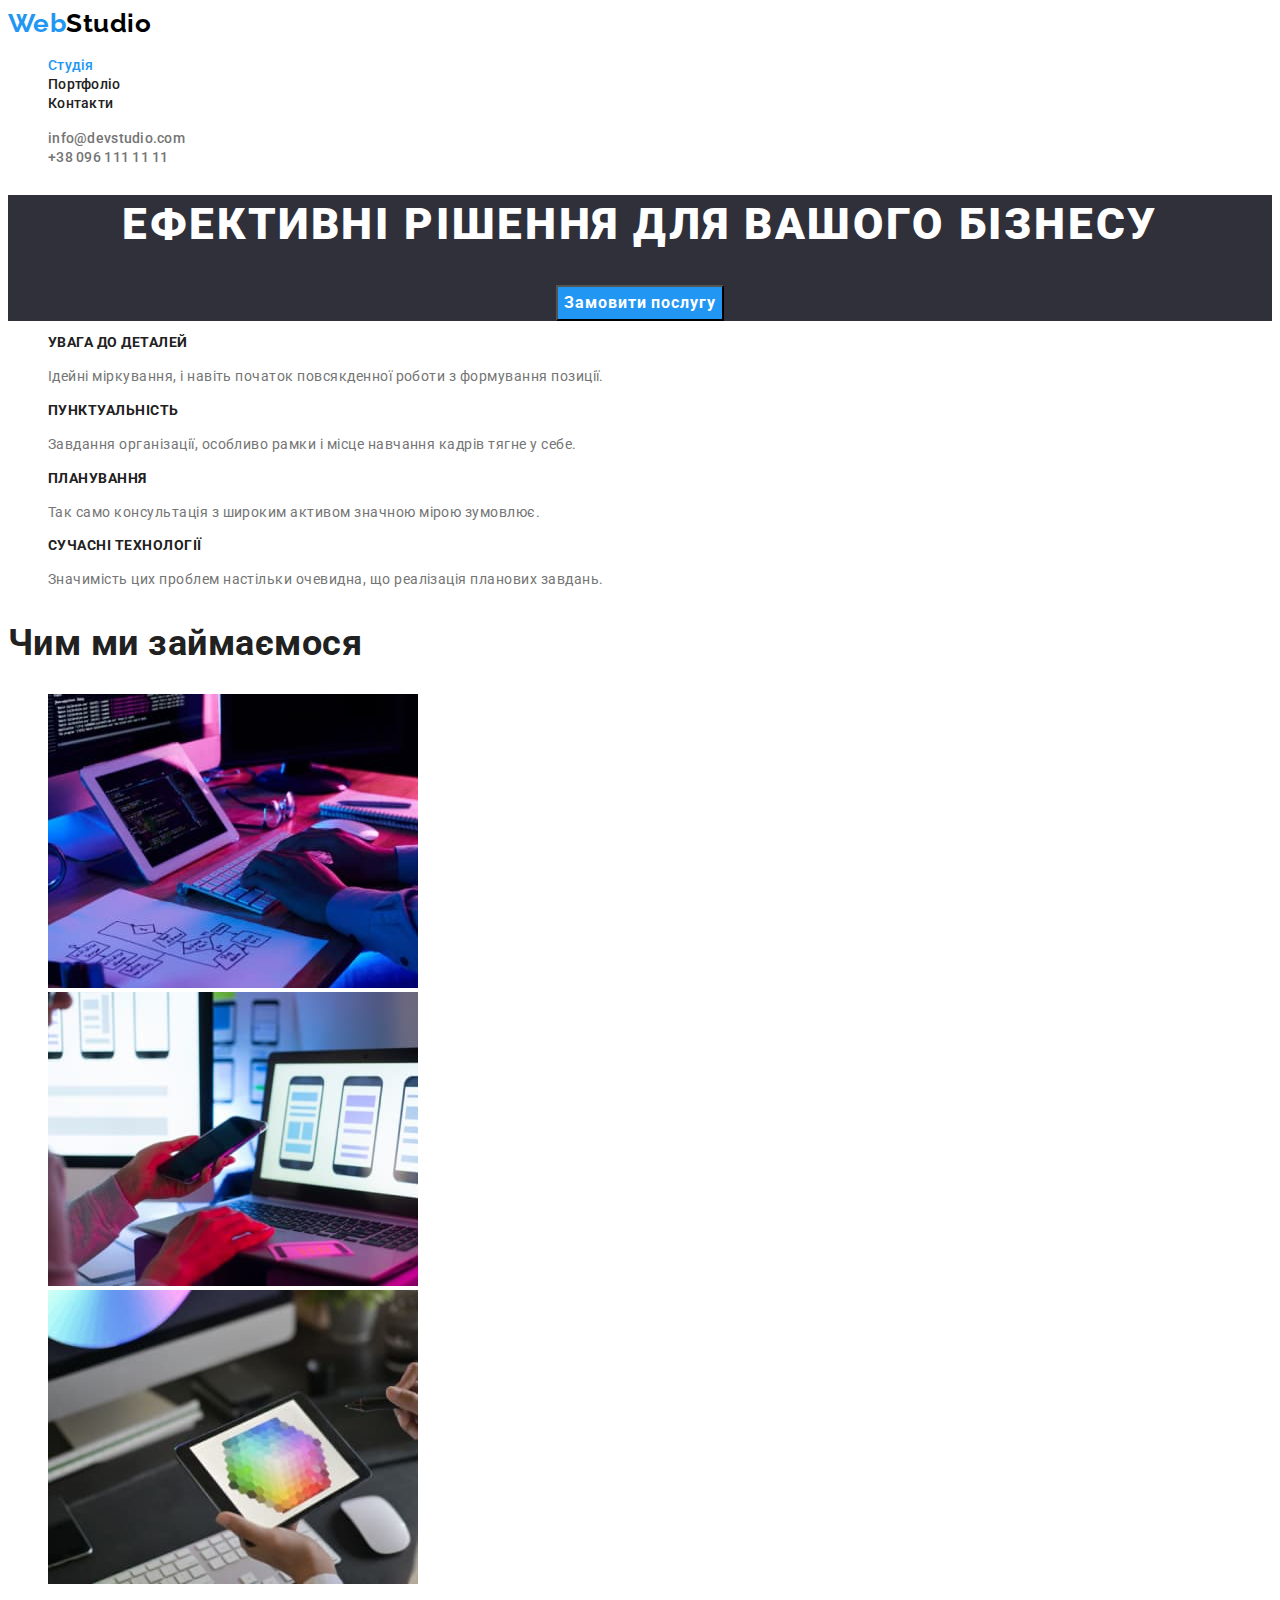
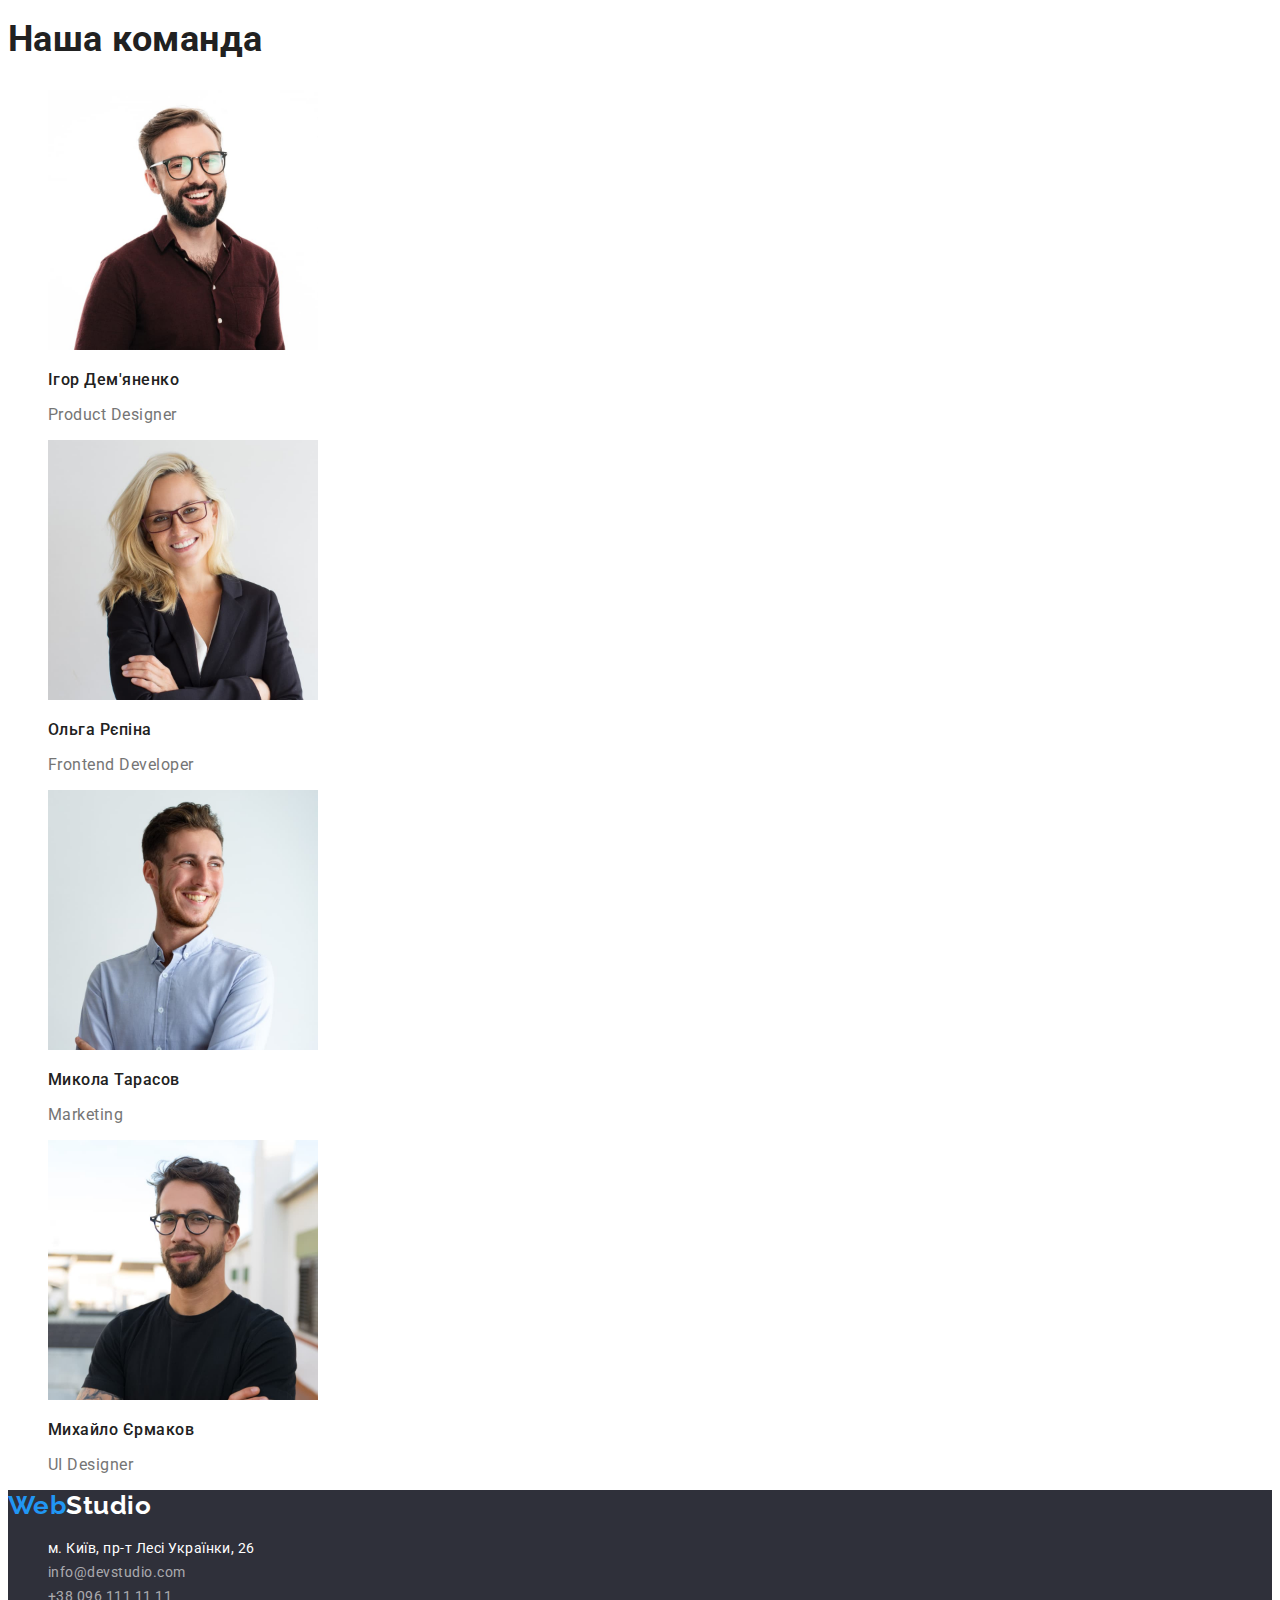
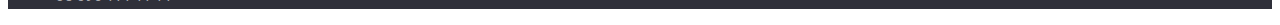
==== commit 630a1de9: "Править помилки з першого ДЗ і коригує стилі для футера" ====
--- a/index.html
+++ b/index.html
@@ -16,7 +16,7 @@
   <body>
     <header>
       <nav>
-        <a href="#" class="logo"><span class="logo akcent">Web</span>Studio</a>
+        <a href="./index.html" class="logo"><span class="logo akcent">Web</span>Studio</a>
         <ul class="site-nav list">
           <li><a href="./index.html" class="link current">Студія</a></li>
           <li><a href="./portfolio.html" class="link">Портфоліо</a></li>
@@ -61,15 +61,18 @@
         <h2 class="section-title">Чим ми займаємося</h2>
         <ul class="list">
           <li>
-            <a href="#"><img src="./images/hands.jpeg" alt="руки на клавіатурі" width="370" /></a>
+            <img src="./images/hands.jpeg" alt="руки на клавіатурі" width="370" height="294" />
           </li>
           <li>
-            <a href="#"
-              ><img src="./images/cellphone.jpeg" alt="мобільний телефон в руці" width="370"
-            /></a>
+            <img
+              src="./images/cellphone.jpeg"
+              alt="мобільний телефон в руці"
+              width="370"
+              height="294"
+            />
           </li>
           <li>
-            <a href="#"><img src="./images/tablet.jpeg" alt="планшет в руці" width="370" /></a>
+            <img src="./images/tablet.jpeg" alt="планшет в руці" width="370" height="294" />
           </li>
         </ul>
       </section>
@@ -78,22 +81,27 @@
         <h2 class="section-title">Наша команда</h2>
         <ul class="team list">
           <li>
-            <img src="./images/demyanenko.jpeg" alt="фото Ігора Демʼяненка" width="270" />
+            <img
+              src="./images/demyanenko.jpeg"
+              alt="фото Ігора Демʼяненка"
+              width="270"
+              height="260"
+            />
             <h3 class="title">Ігор Дем'яненко</h3>
             <p lang="en">Product Designer</p>
           </li>
           <li>
-            <img src="./images/repina.jpeg" alt="фото Ольги Репіної" width="270" />
+            <img src="./images/repina.jpeg" alt="фото Ольги Репіної" width="270" height="260" />
             <h3 class="title">Ольга Рєпіна</h3>
             <p lang="en">Frontend Developer</p>
           </li>
           <li>
-            <img src="./images/tarasov.jpeg" alt="фото Миколи Тарасова" width="270" />
+            <img src="./images/tarasov.jpeg" alt="фото Миколи Тарасова" width="270" height="260" />
             <h3 class="title">Микола Тарасов</h3>
             <p lang="en">Marketing</p>
           </li>
           <li>
-            <img src="./images/ermakov.jpeg" alt="фото Михайла Єрмакова" width="270" />
+            <img src="./images/ermakov.jpeg" alt="фото Михайла Єрмакова" width="270" height="260" />
             <h3 class="title">Михайло Єрмаков</h3>
             <p lang="en">UI Designer</p>
           </li>
@@ -101,10 +109,12 @@
       </section>
     </main>
     <footer class="all-footer">
-      <a href="#" class="logo footer"><span class="logo akcent">Web</span>Studio</a>
+      <a href="./index.html" class="logo footer"><span class="logo akcent">Web</span>Studio</a>
       <address class="footer-adress">
-        м. Київ, пр-т Лесі Українки, 26
         <ul class="footer-contact list">
+          <li>
+            <a href="" class="physical-address link">м. Київ, пр-т Лесі Українки, 26</a>
+          </li>
           <li><a href="mailto:info@devstudio.com" class="link">info@devstudio.com</a></li>
           <li><a href="tel:+380961111111" class="link">+38 096 111 11 11</a></li>
         </ul>
--- a/css/style.css
+++ b/css/style.css
@@ -169,9 +169,11 @@
 }
 
 .footer-adress {
-  font-size: 14px;
-  line-height: 1.71;
-  color: #ffffff;
+  font-style: inherit;
+}
+
+.footer-contact .physical-address.link {
+  color: var(--main-bg-color);
 }
 
 .footer-contact .link {
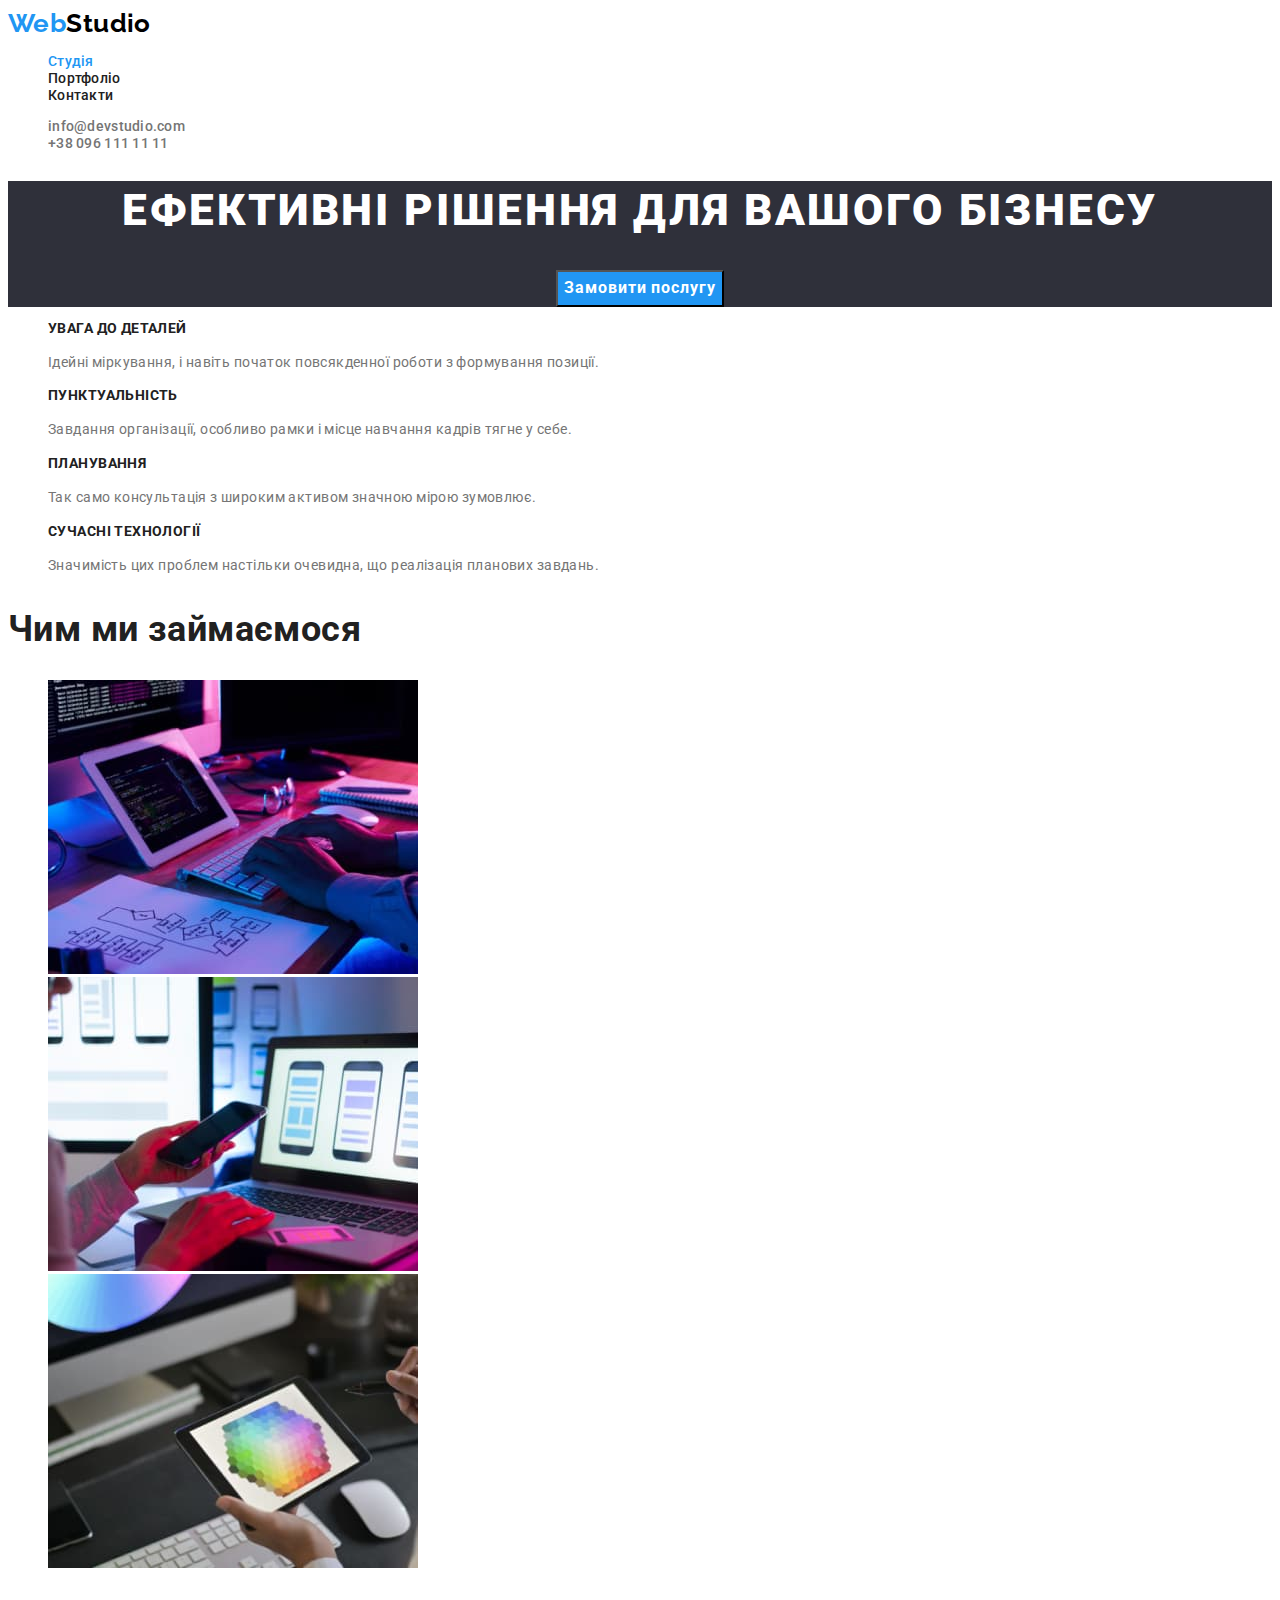
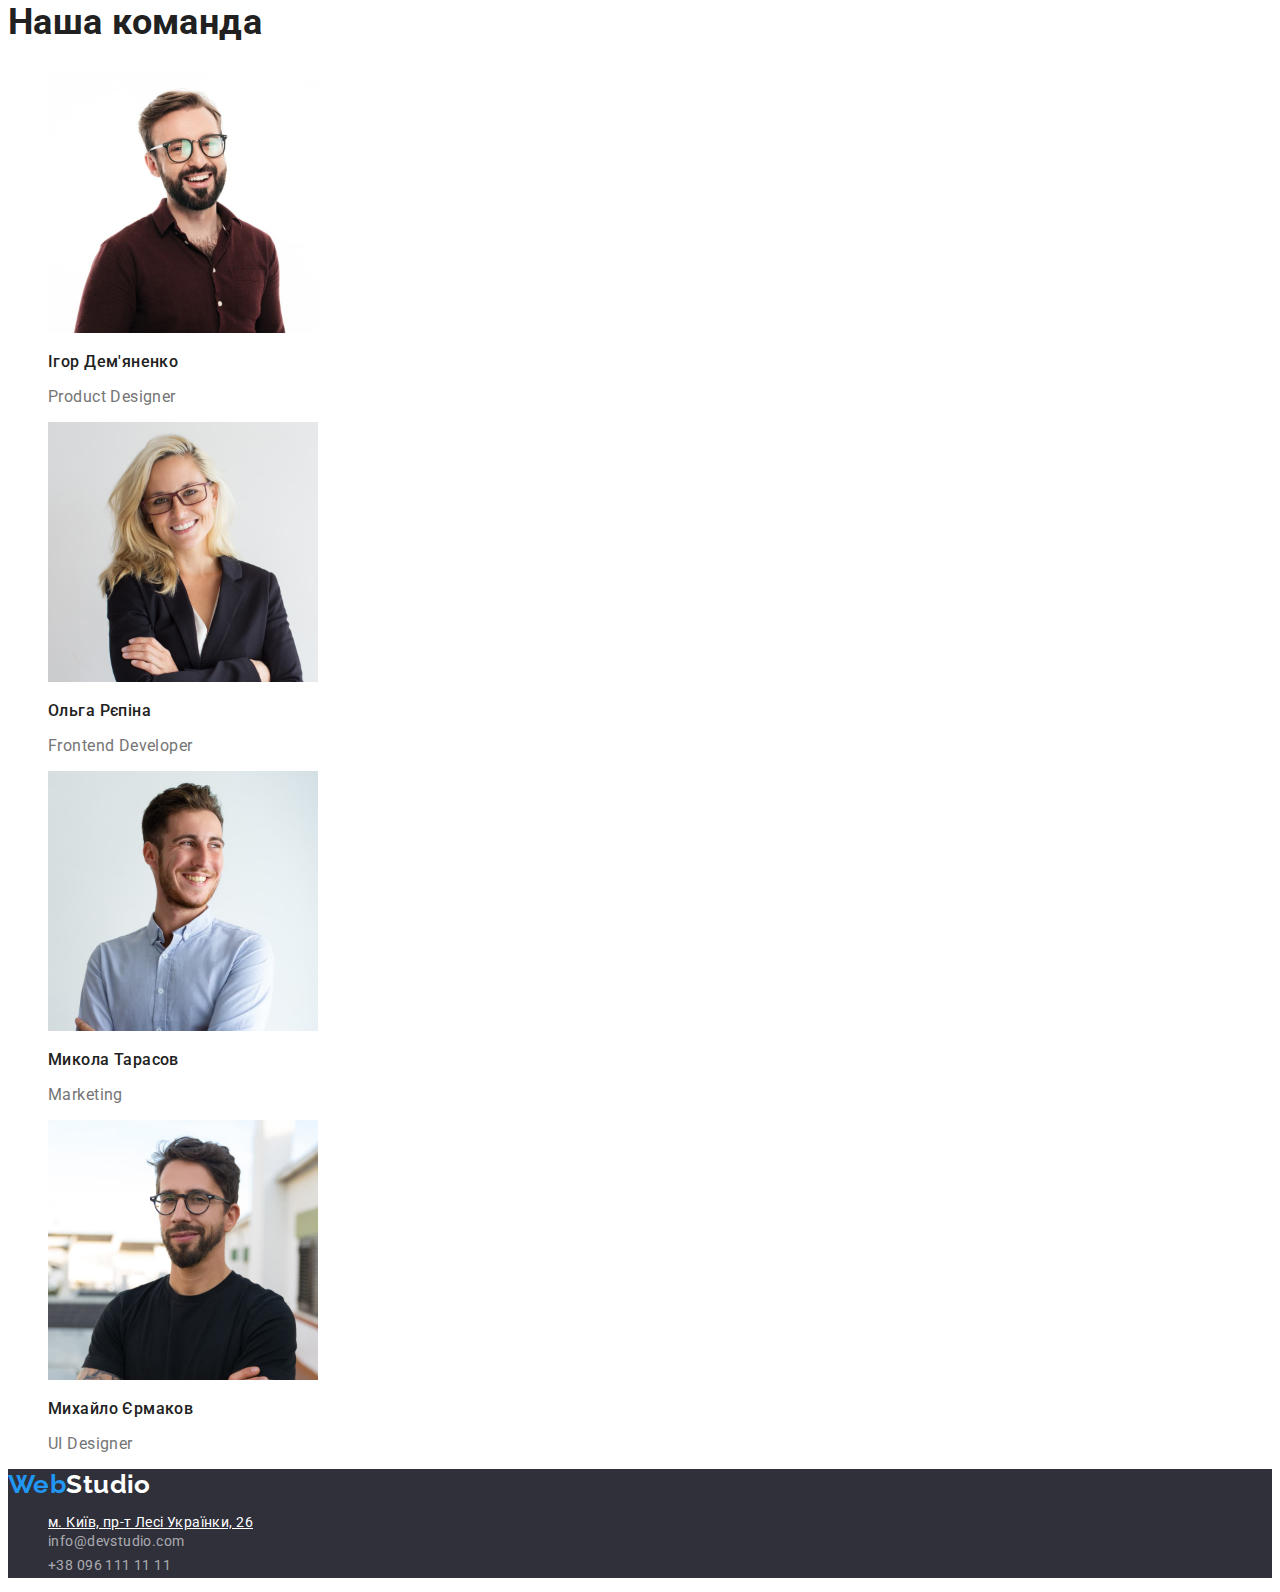
==== commit 9a3e7b33: "Править помилки вказані ментором" ====
--- a/index.html
+++ b/index.html
@@ -39,20 +39,28 @@
         <!-- <h2>Наші переваги</h2> -->
         <ul class="features list">
           <li>
-            <h3 class="title">УВАГА ДО ДЕТАЛЕЙ</h3>
-            <p>Ідейні міркування, і навіть початок повсякденної роботи з формування позиції.</p>
+            <h3 class="features-title">УВАГА ДО ДЕТАЛЕЙ</h3>
+            <p class="features-text">
+              Ідейні міркування, і навіть початок повсякденної роботи з формування позиції.
+            </p>
           </li>
           <li>
-            <h3 class="title">ПУНКТУАЛЬНІСТЬ</h3>
-            <p>Завдання організації, особливо рамки і місце навчання кадрів тягне у себе.</p>
+            <h3 class="features-title">ПУНКТУАЛЬНІСТЬ</h3>
+            <p class="features-text">
+              Завдання організації, особливо рамки і місце навчання кадрів тягне у себе.
+            </p>
           </li>
           <li>
-            <h3 class="title">ПЛАНУВАННЯ</h3>
-            <p>Так само консультація з широким активом значною мірою зумовлює.</p>
+            <h3 class="features-title">ПЛАНУВАННЯ</h3>
+            <p class="features-text">
+              Так само консультація з широким активом значною мірою зумовлює.
+            </p>
           </li>
           <li>
-            <h3 class="title">СУЧАСНІ ТЕХНОЛОГІЇ</h3>
-            <p>Значимість цих проблем настільки очевидна, що реалізація планових завдань.</p>
+            <h3 class="features-title">СУЧАСНІ ТЕХНОЛОГІЇ</h3>
+            <p class="features-text">
+              Значимість цих проблем настільки очевидна, що реалізація планових завдань.
+            </p>
           </li>
         </ul>
       </section>
@@ -87,23 +95,23 @@
               width="270"
               height="260"
             />
-            <h3 class="title">Ігор Дем'яненко</h3>
-            <p lang="en">Product Designer</p>
+            <h3 class="team-title">Ігор Дем'яненко</h3>
+            <p lang="en" class="team-text">Product Designer</p>
           </li>
           <li>
             <img src="./images/repina.jpeg" alt="фото Ольги Репіної" width="270" height="260" />
-            <h3 class="title">Ольга Рєпіна</h3>
-            <p lang="en">Frontend Developer</p>
+            <h3 class="team-title">Ольга Рєпіна</h3>
+            <p lang="en" class="team-text">Frontend Developer</p>
           </li>
           <li>
             <img src="./images/tarasov.jpeg" alt="фото Миколи Тарасова" width="270" height="260" />
-            <h3 class="title">Микола Тарасов</h3>
-            <p lang="en">Marketing</p>
+            <h3 class="team-title">Микола Тарасов</h3>
+            <p lang="en" class="team-text">Marketing</p>
           </li>
           <li>
             <img src="./images/ermakov.jpeg" alt="фото Михайла Єрмакова" width="270" height="260" />
-            <h3 class="title">Михайло Єрмаков</h3>
-            <p lang="en">UI Designer</p>
+            <h3 class="team-title">Михайло Єрмаков</h3>
+            <p lang="en" class="team-text">UI Designer</p>
           </li>
         </ul>
       </section>
@@ -113,7 +121,7 @@
       <address class="footer-adress">
         <ul class="footer-contact list">
           <li>
-            <a href="" class="physical-address link">м. Київ, пр-т Лесі Українки, 26</a>
+            <a href="" class="physical-address">м. Київ, пр-т Лесі Українки, 26</a>
           </li>
           <li><a href="mailto:info@devstudio.com" class="link">info@devstudio.com</a></li>
           <li><a href="tel:+380961111111" class="link">+38 096 111 11 11</a></li>
--- a/css/style.css
+++ b/css/style.css
@@ -12,6 +12,7 @@
 
 body {
   font-family: Roboto, sans-serif;
+  font-size: 14px;
   letter-spacing: 0.03em;
   color: var(--primary-text-color);
   background-color: var(--main-bg-color);
@@ -44,7 +45,6 @@
 
 .site-nav .link {
   font-weight: 500;
-  font-size: 14px;
   line-height: 1.14;
   letter-spacing: 0.02em;
   color: var(--title-text-color);
@@ -63,7 +63,6 @@
 
 .contact .link {
   font-weight: 500;
-  font-size: 14px;
   line-height: 1.14;
   letter-spacing: 0.02em;
   color: var(--primary-text-color);
@@ -103,22 +102,20 @@
 
 /* Features */
 
-.features .title {
+.features-title {
   font-size: 14px;
   line-height: 1.14;
   text-transform: uppercase;
-
-  color: var(--title-text-color);
-}
-
-.features {
-  font-size: 14px;
+  color: var(--title-text-color);
+}
+
+.features-text {
   line-height: 1.71;
 }
 
 /* Team */
 
-.team .title {
+.team-title {
   font-weight: 500;
   font-size: 16px;
   line-height: 1.19;
@@ -126,7 +123,7 @@
   color: var(--title-text-color);
 }
 
-.team {
+.team-text {
   font-size: 16px;
   line-height: 1.19;
 }
@@ -155,6 +152,11 @@
   background-color: var(--secondary-bg-color);
 }
 
+.button.current {
+  background-color: var(--akcent-color);
+  color: var(--main-bg-color);
+}
+
 .hero .button.primary {
   font-weight: 700;
   font-size: 16px;
@@ -172,12 +174,11 @@
   font-style: inherit;
 }
 
-.footer-contact .physical-address.link {
+.footer-contact .physical-address {
   color: var(--main-bg-color);
 }
 
 .footer-contact .link {
-  font-size: 14px;
   line-height: 1.71;
   color: rgba(255, 255, 255, 0.6);
   text-decoration: none;
@@ -200,12 +201,12 @@
 
 /* Portfolio list*/
 
-.portfolio .link {
+.portfolio-link {
   color: inherit;
   text-decoration: none;
 }
 
-.portfolio .title {
+.portfolio-title {
   font-size: 18px;
   line-height: 2;
   letter-spacing: 0.06em;
@@ -213,7 +214,7 @@
   color: var(--title-text-color);
 }
 
-.portfolio {
+.portfolio-text {
   font-size: 16px;
   line-height: 1.88;
 }
